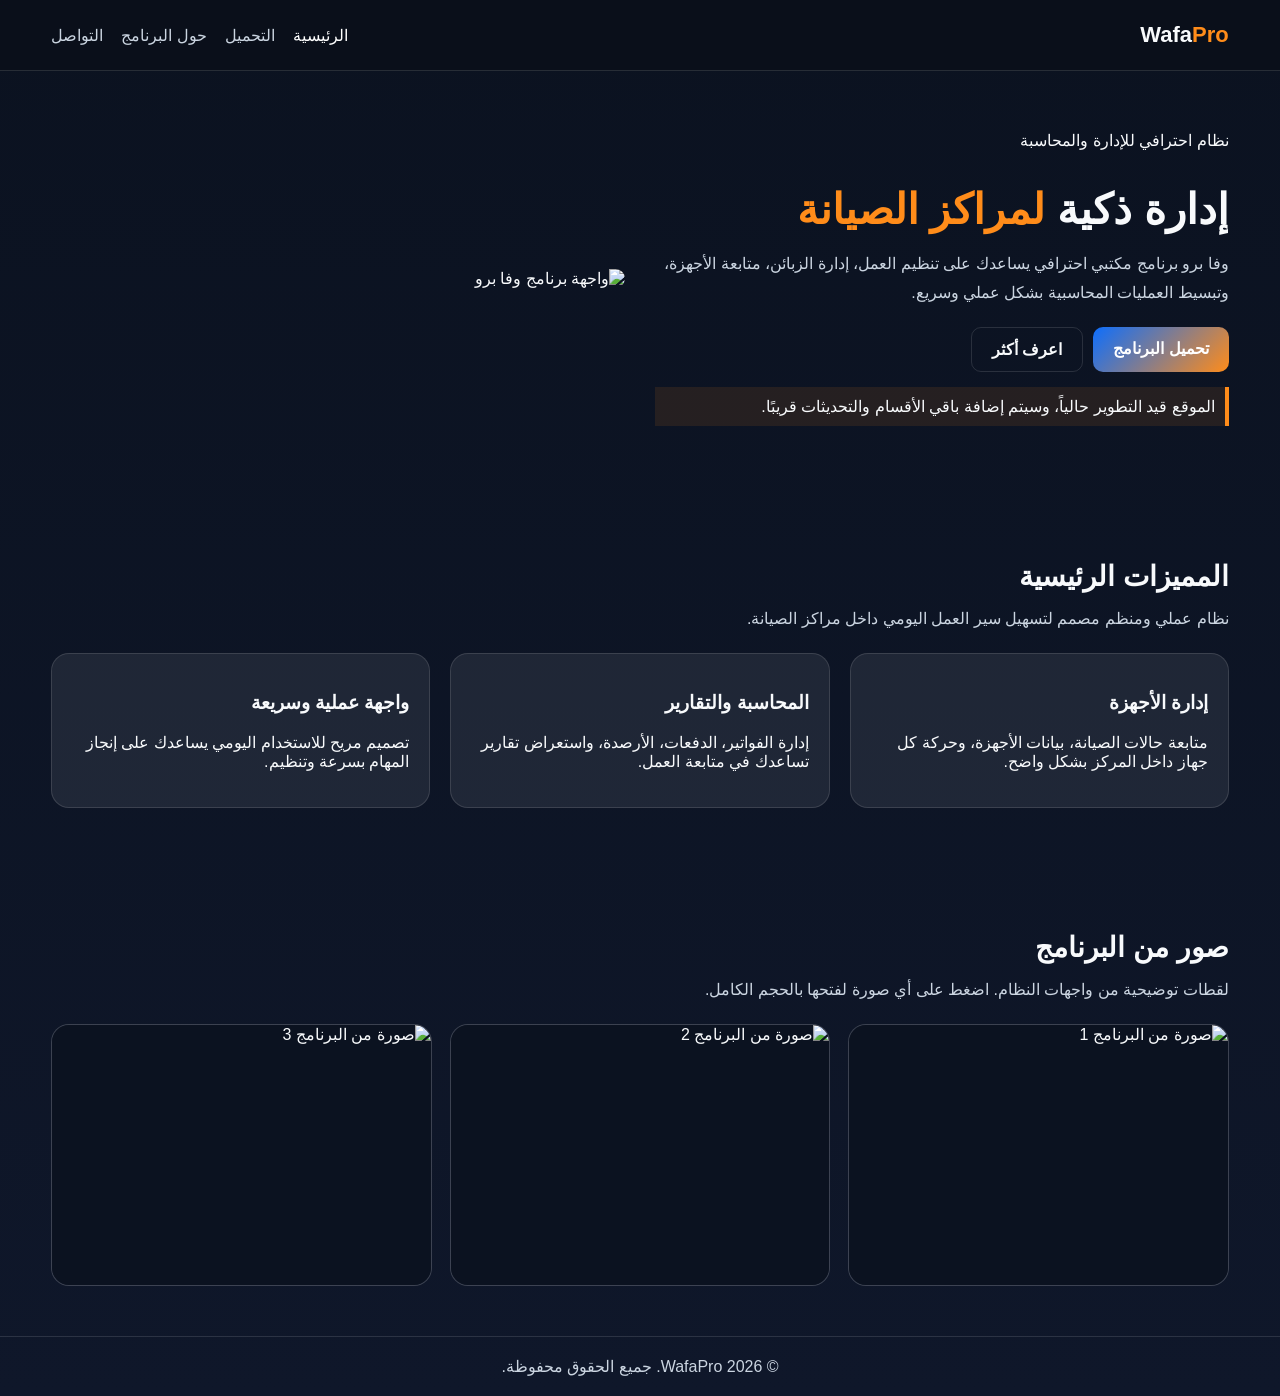
==== index.html @ 3b29ec42 "Add files via upload" ====
<!DOCTYPE html>
<html lang="ar" dir="rtl">
<head>
    <meta charset="UTF-8">
    <meta name="viewport" content="width=device-width, initial-scale=1.0">
    <title>WafaPro - الرئيسية</title>
    <link rel="stylesheet" href="style.css">
</head>
<body>

    <header class="navbar">
        <div class="container nav-wrap">
            <div class="logo">Wafa<span>Pro</span></div>
            <nav class="nav-links">
                <a href="index.html" class="active">الرئيسية</a>
                <a href="download.html">التحميل</a>
                <a href="about.html">حول البرنامج</a>
                <a href="contact.html">التواصل</a>
            </nav>
        </div>
    </header>

    <main>
        <section class="hero">
            <div class="container hero-grid">
                <div>
                    <div class="badge">نظام احترافي للإدارة والمحاسبة</div>
                    <h1>
                        إدارة ذكية
                        <span class="accent">لمراكز الصيانة</span>
                    </h1>
                    <p>
                        وفا برو برنامج مكتبي احترافي يساعدك على تنظيم العمل، إدارة الزبائن،
                        متابعة الأجهزة، وتبسيط العمليات المحاسبية بشكل عملي وسريع.
                    </p>
                    <div class="hero-actions">
                        <a href="download.html" class="btn btn-primary">تحميل البرنامج</a>
                        <a href="about.html" class="btn btn-secondary">اعرف أكثر</a>
                    </div>
                    <div class="notice">
                        الموقع قيد التطوير حالياً، وسيتم إضافة باقي الأقسام والتحديثات قريبًا.
                    </div>
                </div>

                <div class="hero-card">
                    <img src="images/hero.jpg" alt="واجهة برنامج وفا برو">
                </div>
            </div>
        </section>

        <section class="section">
            <div class="container">
                <h2 class="section-title">المميزات الرئيسية</h2>
                <p class="section-subtitle">
                    نظام عملي ومنظم مصمم لتسهيل سير العمل اليومي داخل مراكز الصيانة.
                </p>

                <div class="cards">
                    <div class="card">
                        <h3>إدارة الأجهزة</h3>
                        <p>متابعة حالات الصيانة، بيانات الأجهزة، وحركة كل جهاز داخل المركز بشكل واضح.</p>
                    </div>
                    <div class="card">
                        <h3>المحاسبة والتقارير</h3>
                        <p>إدارة الفواتير، الدفعات، الأرصدة، واستعراض تقارير تساعدك في متابعة العمل.</p>
                    </div>
                    <div class="card">
                        <h3>واجهة عملية وسريعة</h3>
                        <p>تصميم مريح للاستخدام اليومي يساعدك على إنجاز المهام بسرعة وتنظيم.</p>
                    </div>
                </div>
            </div>
        </section>

        <section class="section">
    <div class="container">
        <h2 class="section-title">صور من البرنامج</h2>
        <p class="section-subtitle">
            لقطات توضيحية من واجهات النظام. اضغط على أي صورة لفتحها بالحجم الكامل.
        </p>

        <div class="gallery">
            <div class="gallery-item">
                <a href="images/screenshot1.jpg" target="_blank">
                    <img src="images/screenshot1.jpg" alt="صورة من البرنامج 1">
                </a>
            </div>
            <div class="gallery-item">
                <a href="images/screenshot2.jpg" target="_blank">
                    <img src="images/screenshot2.jpg" alt="صورة من البرنامج 2">
                </a>
            </div>
            <div class="gallery-item">
                <a href="images/screenshot3.jpg" target="_blank">
                    <img src="images/screenshot3.jpg" alt="صورة من البرنامج 3">
                </a>
            </div>
        </div>
    </div>
    </section>
  
    </main>

    <footer class="footer">
        <div class="container">
            © 2026 WafaPro. جميع الحقوق محفوظة.
        </div>
    </footer>

</body>
</html>
---- style.css ----
:root {
    --blue: #0d6efd;
    --blue-dark: #0a4fb3;
    --orange: #ff8c1a;
    --orange-dark: #e67600;
    --bg: #0f172a;
    --text: #f8fafc;
    --muted: #cbd5e1;
    --card: rgba(255,255,255,0.08);
    --border: rgba(255,255,255,0.12);
    --shadow: 0 10px 30px rgba(0,0,0,0.25);
    --radius: 18px;
    --max-width: 1200px;
}

* {
    box-sizing: border-box;
}

html {
    scroll-behavior: smooth;
}

body {
    margin: 0;
    font-family: Tahoma, Arial, sans-serif;
    background: linear-gradient(180deg, #0b1220 0%, #0f172a 100%);
    color: var(--text);
}

/* روابط */
a {
    text-decoration: none;
    color: inherit;
}

/* صور */
img {
    max-width: 100%;
    display: block;
}

/* حاوية */
.container {
    width: min(92%, var(--max-width));
    margin: 0 auto;
}

/* ===== Navbar ===== */

.navbar {
    position: sticky;
    top: 0;
    z-index: 1000;
    backdrop-filter: blur(10px);
    background: rgba(10, 15, 25, 0.8);
    border-bottom: 1px solid var(--border);
}

.nav-wrap {
    display: flex;
    align-items: center;
    justify-content: space-between;
    min-height: 70px;
}

.logo {
    font-size: 22px;
    font-weight: bold;
}

.logo span {
    color: var(--orange);
}

.nav-links {
    display: flex;
    gap: 18px;
}

.nav-links a {
    color: var(--muted);
}

.nav-links a:hover,
.nav-links a.active {
    color: white;
}

/* ===== Hero ===== */

.hero {
    padding: 60px 0;
}

.hero-grid {
    display: grid;
    grid-template-columns: 1fr 1fr;
    gap: 30px;
    align-items: center;
}

.hero h1 {
    font-size: 42px;
    margin-bottom: 15px;
}

.hero .accent {
    color: var(--orange);
}

.hero p {
    color: var(--muted);
    line-height: 1.8;
}

/* أزرار */

.hero-actions {
    margin-top: 20px;
    display: flex;
    gap: 10px;
}

.btn {
    padding: 12px 20px;
    border-radius: 10px;
    font-weight: bold;
}

.btn-primary {
    background: linear-gradient(135deg, var(--blue), var(--orange));
    color: white;
}

.btn-secondary {
    border: 1px solid var(--border);
}

/* صورة */

.hero-card img {
    border-radius: 16px;
}

/* ===== Sections ===== */

.section {
    padding: 50px 0;
}

.section-title {
    font-size: 28px;
    margin-bottom: 10px;
}

.section-subtitle {
    color: var(--muted);
    margin-bottom: 25px;
}

/* ===== Cards ===== */

.cards {
    display: grid;
    grid-template-columns: repeat(3, 1fr);
    gap: 20px;
}

.card {
    background: var(--card);
    border: 1px solid var(--border);
    padding: 20px;
    border-radius: var(--radius);
}

/* ===== Gallery ===== */

.gallery {
    display: grid;
    grid-template-columns: repeat(3, 1fr);
    gap: 18px;
}

.gallery-item {
    background: var(--card);
    border: 1px solid var(--border);
    border-radius: 18px;
    overflow: hidden;
}

.gallery-item a {
    display: block;
}

.gallery-item img {
    width: 100%;
    height: 260px;
    object-fit: contain;
    background: #0b1220;
}

/* ===== Boxes ===== */

.download-box,
.contact-box,
.about-box {
    background: var(--card);
    border: 1px solid var(--border);
    padding: 25px;
    border-radius: 20px;
}

/* ===== Lists ===== */

.list {
    padding-right: 18px;
}

/* ===== Social ===== */

.socials {
    margin-top: 15px;
    display: flex;
    gap: 10px;
}

.socials a {
    padding: 10px 15px;
    border-radius: 8px;
    color: white;
}

.socials .facebook {
    background: #1877f2;
}

.socials .youtube {
    background: #ff0000;
}

/* ===== Footer ===== */

.footer {
    text-align: center;
    padding: 20px;
    border-top: 1px solid var(--border);
    color: var(--muted);
}

/* ===== Notice ===== */

.notice {
    margin-top: 15px;
    padding: 10px;
    background: rgba(255,140,26,0.1);
    border-right: 4px solid var(--orange);
}

/* ===== Responsive ===== */

@media (max-width: 900px) {

    .hero-grid,
    .cards,
    .gallery {
        grid-template-columns: 1fr;
    }

    .nav-wrap {
        flex-direction: column;
        gap: 10px;
    }

    .hero h1 {
        font-size: 28px;
    }

    .gallery-item img {
        height: auto;
    }
}
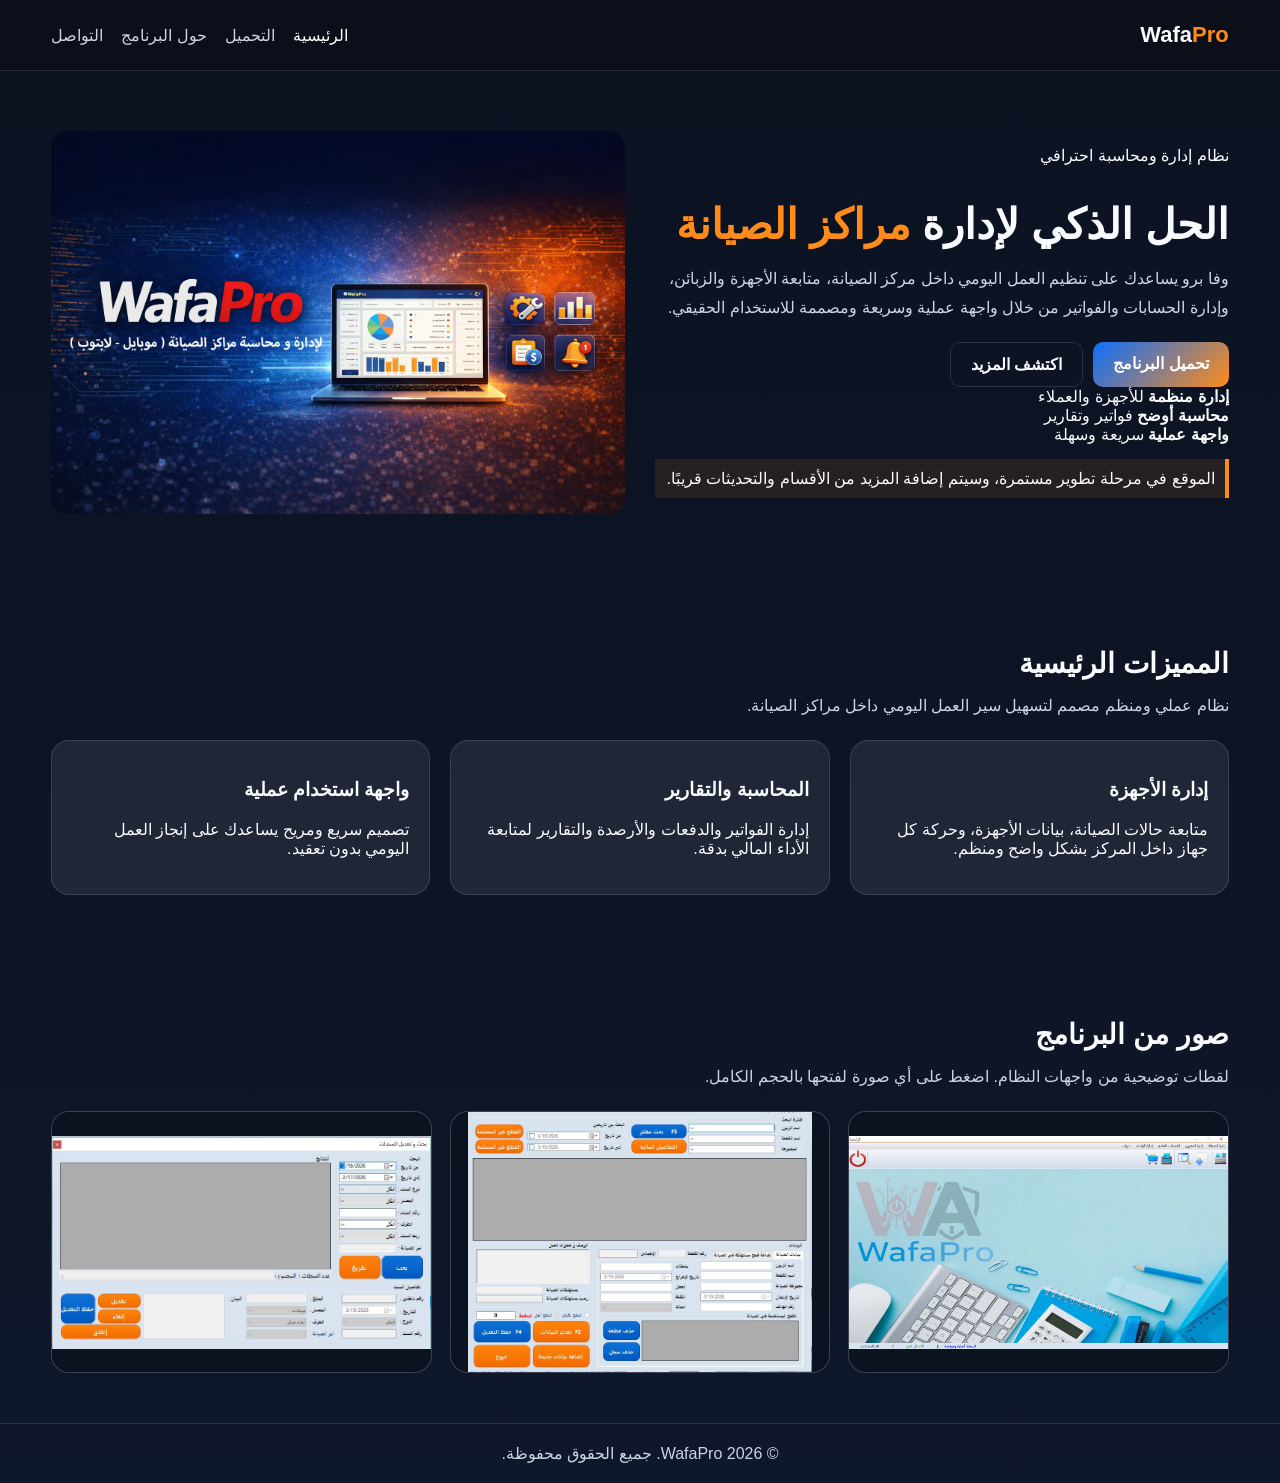
==== commit 699c116d: "Update index.html" ====
--- a/index.html
+++ b/index.html
@@ -3,7 +3,7 @@
 <head>
     <meta charset="UTF-8">
     <meta name="viewport" content="width=device-width, initial-scale=1.0">
-    <title>WafaPro - الرئيسية</title>
+    <title>وفا برو - الرئيسية</title>
     <link rel="stylesheet" href="style.css">
 </head>
 <body>
@@ -24,21 +24,39 @@
         <section class="hero">
             <div class="container hero-grid">
                 <div>
-                    <div class="badge">نظام احترافي للإدارة والمحاسبة</div>
+                    <div class="badge">نظام إدارة ومحاسبة احترافي</div>
                     <h1>
-                        إدارة ذكية
-                        <span class="accent">لمراكز الصيانة</span>
+                        الحل الذكي لإدارة
+                        <span class="accent">مراكز الصيانة</span>
                     </h1>
                     <p>
-                        وفا برو برنامج مكتبي احترافي يساعدك على تنظيم العمل، إدارة الزبائن،
-                        متابعة الأجهزة، وتبسيط العمليات المحاسبية بشكل عملي وسريع.
+                        وفا برو يساعدك على تنظيم العمل اليومي داخل مركز الصيانة،
+                        متابعة الأجهزة والزبائن، وإدارة الحسابات والفواتير من خلال
+                        واجهة عملية وسريعة ومصممة للاستخدام الحقيقي.
                     </p>
+
                     <div class="hero-actions">
                         <a href="download.html" class="btn btn-primary">تحميل البرنامج</a>
-                        <a href="about.html" class="btn btn-secondary">اعرف أكثر</a>
+                        <a href="about.html" class="btn btn-secondary">اكتشف المزيد</a>
                     </div>
+
+                    <div class="hero-stats">
+                        <div class="stat-box">
+                            <strong>إدارة منظمة</strong>
+                            <span>للأجهزة والعملاء</span>
+                        </div>
+                        <div class="stat-box">
+                            <strong>محاسبة أوضح</strong>
+                            <span>فواتير وتقارير</span>
+                        </div>
+                        <div class="stat-box">
+                            <strong>واجهة عملية</strong>
+                            <span>سريعة وسهلة</span>
+                        </div>
+                    </div>
+
                     <div class="notice">
-                        الموقع قيد التطوير حالياً، وسيتم إضافة باقي الأقسام والتحديثات قريبًا.
+                        الموقع في مرحلة تطوير مستمرة، وسيتم إضافة المزيد من الأقسام والتحديثات قريبًا.
                     </div>
                 </div>
 
@@ -58,47 +76,46 @@
                 <div class="cards">
                     <div class="card">
                         <h3>إدارة الأجهزة</h3>
-                        <p>متابعة حالات الصيانة، بيانات الأجهزة، وحركة كل جهاز داخل المركز بشكل واضح.</p>
+                        <p>متابعة حالات الصيانة، بيانات الأجهزة، وحركة كل جهاز داخل المركز بشكل واضح ومنظم.</p>
                     </div>
                     <div class="card">
                         <h3>المحاسبة والتقارير</h3>
-                        <p>إدارة الفواتير، الدفعات، الأرصدة، واستعراض تقارير تساعدك في متابعة العمل.</p>
+                        <p>إدارة الفواتير والدفعات والأرصدة والتقارير لمتابعة الأداء المالي بدقة.</p>
                     </div>
                     <div class="card">
-                        <h3>واجهة عملية وسريعة</h3>
-                        <p>تصميم مريح للاستخدام اليومي يساعدك على إنجاز المهام بسرعة وتنظيم.</p>
+                        <h3>واجهة استخدام عملية</h3>
+                        <p>تصميم سريع ومريح يساعدك على إنجاز العمل اليومي بدون تعقيد.</p>
                     </div>
                 </div>
             </div>
         </section>
 
         <section class="section">
-    <div class="container">
-        <h2 class="section-title">صور من البرنامج</h2>
-        <p class="section-subtitle">
-            لقطات توضيحية من واجهات النظام. اضغط على أي صورة لفتحها بالحجم الكامل.
-        </p>
+            <div class="container">
+                <h2 class="section-title">صور من البرنامج</h2>
+                <p class="section-subtitle">
+                    لقطات توضيحية من واجهات النظام. اضغط على أي صورة لفتحها بالحجم الكامل.
+                </p>
 
-        <div class="gallery">
-            <div class="gallery-item">
-                <a href="images/screenshot1.jpg" target="_blank">
-                    <img src="images/screenshot1.jpg" alt="صورة من البرنامج 1">
-                </a>
+                <div class="gallery">
+                    <div class="gallery-item">
+                        <a href="images/screenshot1.jpg" target="_blank">
+                            <img src="images/screenshot1.jpg" alt="صورة من البرنامج 1">
+                        </a>
+                    </div>
+                    <div class="gallery-item">
+                        <a href="images/screenshot2.jpg" target="_blank">
+                            <img src="images/screenshot2.jpg" alt="صورة من البرنامج 2">
+                        </a>
+                    </div>
+                    <div class="gallery-item">
+                        <a href="images/screenshot3.jpg" target="_blank">
+                            <img src="images/screenshot3.jpg" alt="صورة من البرنامج 3">
+                        </a>
+                    </div>
+                </div>
             </div>
-            <div class="gallery-item">
-                <a href="images/screenshot2.jpg" target="_blank">
-                    <img src="images/screenshot2.jpg" alt="صورة من البرنامج 2">
-                </a>
-            </div>
-            <div class="gallery-item">
-                <a href="images/screenshot3.jpg" target="_blank">
-                    <img src="images/screenshot3.jpg" alt="صورة من البرنامج 3">
-                </a>
-            </div>
-        </div>
-    </div>
-    </section>
-  
+        </section>
     </main>
 
     <footer class="footer">
@@ -108,4 +125,4 @@
     </footer>
 
 </body>
-</html>+</html>
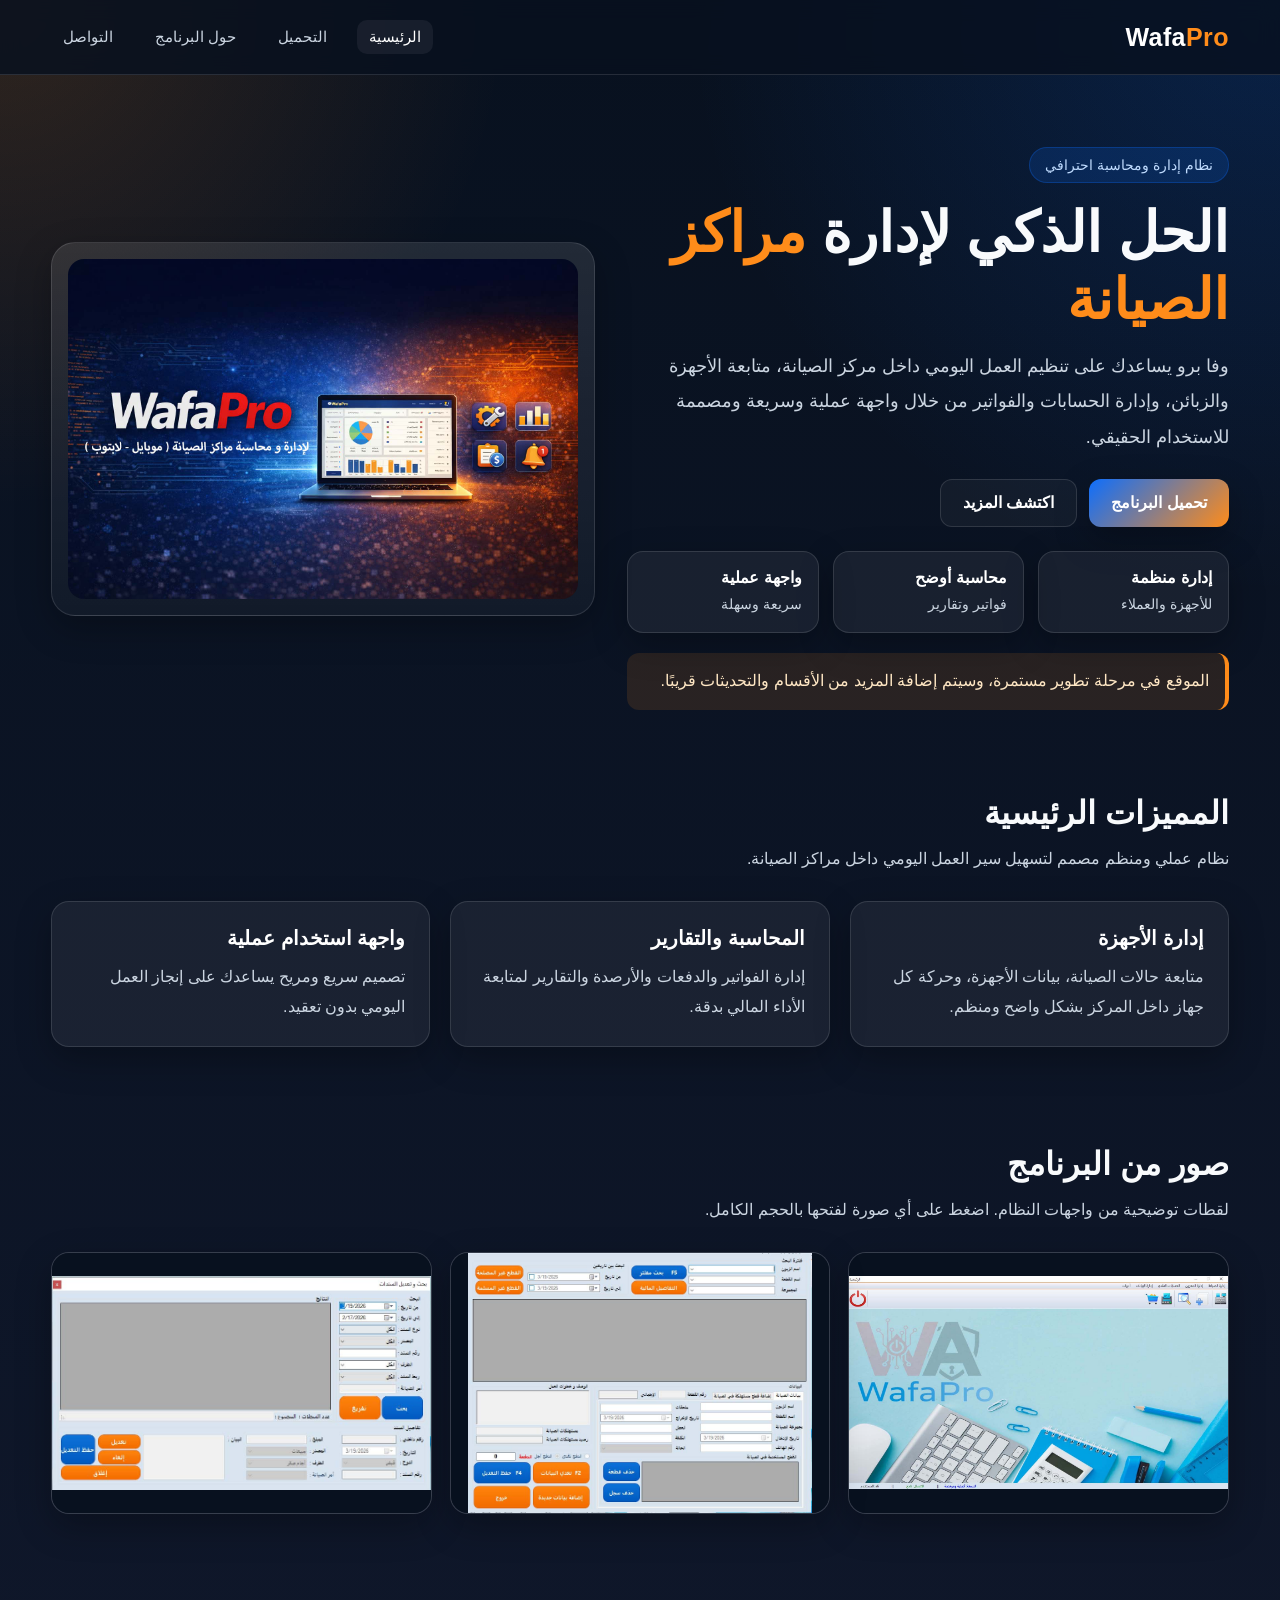
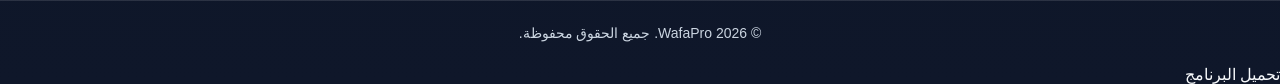
==== commit ccdd4640: "Update index.html" ====
--- a/index.html
+++ b/index.html
@@ -123,6 +123,8 @@
             © 2026 WafaPro. جميع الحقوق محفوظة.
         </div>
     </footer>
-
+<a href="download.html" class="floating-download">
+    تحميل البرنامج
+</a>
 </body>
 </html>
--- a/style.css
+++ b/style.css
@@ -1,16 +1,18 @@
 :root {
     --blue: #0d6efd;
-    --blue-dark: #0a4fb3;
+    --blue-dark: #0a58ca;
     --orange: #ff8c1a;
-    --orange-dark: #e67600;
-    --bg: #0f172a;
+    --orange-dark: #e67700;
+    --bg-1: #08111f;
+    --bg-2: #0f172a;
+    --surface: rgba(255, 255, 255, 0.06);
+    --surface-2: rgba(255, 255, 255, 0.1);
+    --border: rgba(255, 255, 255, 0.12);
     --text: #f8fafc;
     --muted: #cbd5e1;
-    --card: rgba(255,255,255,0.08);
-    --border: rgba(255,255,255,0.12);
-    --shadow: 0 10px 30px rgba(0,0,0,0.25);
+    --shadow: 0 12px 35px rgba(0, 0, 0, 0.28);
     --radius: 18px;
-    --max-width: 1200px;
+    --max-width: 1180px;
 }
 
 * {
@@ -24,49 +26,52 @@
 body {
     margin: 0;
     font-family: Tahoma, Arial, sans-serif;
-    background: linear-gradient(180deg, #0b1220 0%, #0f172a 100%);
     color: var(--text);
-}
-
-/* روابط */
+    background:
+        radial-gradient(circle at top right, rgba(13, 110, 253, 0.18), transparent 28%),
+        radial-gradient(circle at top left, rgba(255, 140, 26, 0.16), transparent 24%),
+        linear-gradient(180deg, var(--bg-1) 0%, var(--bg-2) 100%);
+}
+
 a {
     text-decoration: none;
     color: inherit;
 }
 
-/* صور */
 img {
+    display: block;
     max-width: 100%;
-    display: block;
-}
-
-/* حاوية */
+}
+
 .container {
     width: min(92%, var(--max-width));
     margin: 0 auto;
 }
 
-/* ===== Navbar ===== */
+/* Navbar */
 
 .navbar {
     position: sticky;
     top: 0;
     z-index: 1000;
+    background: rgba(8, 17, 31, 0.82);
     backdrop-filter: blur(10px);
-    background: rgba(10, 15, 25, 0.8);
     border-bottom: 1px solid var(--border);
 }
 
 .nav-wrap {
+    min-height: 74px;
     display: flex;
     align-items: center;
     justify-content: space-between;
-    min-height: 70px;
+    gap: 18px;
 }
 
 .logo {
-    font-size: 22px;
-    font-weight: bold;
+    font-size: 25px;
+    font-weight: 800;
+    letter-spacing: 0.4px;
+    color: #ffffff;
 }
 
 .logo span {
@@ -75,34 +80,54 @@
 
 .nav-links {
     display: flex;
+    align-items: center;
     gap: 18px;
+    flex-wrap: wrap;
 }
 
 .nav-links a {
     color: var(--muted);
+    font-size: 15px;
+    padding: 8px 12px;
+    border-radius: 10px;
+    transition: 0.2s ease;
 }
 
 .nav-links a:hover,
 .nav-links a.active {
     color: white;
-}
-
-/* ===== Hero ===== */
+    background: rgba(255, 255, 255, 0.06);
+}
+
+/* Hero */
 
 .hero {
-    padding: 60px 0;
+    padding: 72px 0 56px;
 }
 
 .hero-grid {
     display: grid;
-    grid-template-columns: 1fr 1fr;
-    gap: 30px;
+    grid-template-columns: 1.05fr 0.95fr;
+    gap: 32px;
     align-items: center;
 }
 
+.badge {
+    display: inline-block;
+    background: rgba(13, 110, 253, 0.16);
+    border: 1px solid rgba(13, 110, 253, 0.28);
+    color: #bfdbfe;
+    padding: 9px 15px;
+    border-radius: 999px;
+    font-size: 14px;
+    margin-bottom: 16px;
+}
+
 .hero h1 {
-    font-size: 42px;
-    margin-bottom: 15px;
+    margin: 0 0 16px;
+    font-size: clamp(34px, 5vw, 56px);
+    line-height: 1.2;
+    font-weight: 800;
 }
 
 .hero .accent {
@@ -110,56 +135,125 @@
 }
 
 .hero p {
-    color: var(--muted);
+    margin: 0 0 24px;
+    color: var(--muted);
+    line-height: 1.95;
+    font-size: 18px;
+}
+
+.hero-actions {
+    display: flex;
+    gap: 12px;
+    flex-wrap: wrap;
+}
+
+.btn {
+    min-height: 48px;
+    padding: 0 22px;
+    display: inline-flex;
+    align-items: center;
+    justify-content: center;
+    border-radius: 12px;
+    font-weight: 700;
+    transition: 0.22s ease;
+}
+
+.btn-primary {
+    color: white;
+    background: linear-gradient(135deg, var(--blue) 0%, var(--orange) 100%);
+    box-shadow: var(--shadow);
+}
+
+.btn-primary:hover {
+    transform: translateY(-2px);
+    opacity: 0.96;
+}
+
+.btn-secondary {
+    border: 1px solid var(--border);
+    background: rgba(255, 255, 255, 0.04);
+    color: white;
+}
+
+.btn-secondary:hover {
+    background: rgba(255, 255, 255, 0.09);
+}
+
+.hero-card {
+    background: linear-gradient(180deg, var(--surface-2), rgba(255,255,255,0.03));
+    border: 1px solid var(--border);
+    border-radius: 24px;
+    padding: 16px;
+    box-shadow: var(--shadow);
+}
+
+.hero-card img {
+    width: 100%;
+    border-radius: 16px;
+}
+
+/* Stats */
+
+.hero-stats {
+    display: grid;
+    grid-template-columns: repeat(3, 1fr);
+    gap: 14px;
+    margin-top: 24px;
+}
+
+.stat-box {
+    background: var(--surface);
+    border: 1px solid var(--border);
+    border-radius: 16px;
+    padding: 16px;
+    box-shadow: var(--shadow);
+}
+
+.stat-box strong {
+    display: block;
+    margin-bottom: 6px;
+    font-size: 16px;
+    color: #ffffff;
+}
+
+.stat-box span {
+    color: var(--muted);
+    font-size: 14px;
+    line-height: 1.7;
+}
+
+/* Notice */
+
+.notice {
+    margin-top: 20px;
+    padding: 14px 16px;
+    border-radius: 12px;
+    background: rgba(255, 140, 26, 0.12);
+    border-right: 4px solid var(--orange);
+    color: #ffe7c4;
     line-height: 1.8;
 }
 
-/* أزرار */
-
-.hero-actions {
-    margin-top: 20px;
-    display: flex;
-    gap: 10px;
-}
-
-.btn {
-    padding: 12px 20px;
-    border-radius: 10px;
-    font-weight: bold;
-}
-
-.btn-primary {
-    background: linear-gradient(135deg, var(--blue), var(--orange));
-    color: white;
-}
-
-.btn-secondary {
-    border: 1px solid var(--border);
-}
-
-/* صورة */
-
-.hero-card img {
-    border-radius: 16px;
-}
-
-/* ===== Sections ===== */
+/* Section */
 
 .section {
-    padding: 50px 0;
+    padding: 28px 0 70px;
 }
 
 .section-title {
-    font-size: 28px;
-    margin-bottom: 10px;
+    margin: 0 0 12px;
+    font-size: 32px;
+    font-weight: 800;
 }
 
 .section-subtitle {
-    color: var(--muted);
-    margin-bottom: 25px;
-}
-
-/* ===== Cards ===== */
+    margin: 0 0 26px;
+    color: var(--muted);
+    line-height: 1.9;
+    font-size: 16px;
+}
+
+/* Cards */
 
 .cards {
     display: grid;
@@ -168,13 +262,32 @@
 }
 
 .card {
-    background: var(--card);
-    border: 1px solid var(--border);
-    padding: 20px;
+    background: var(--surface);
+    border: 1px solid var(--border);
     border-radius: var(--radius);
-}
-
-/* ===== Gallery ===== */
+    padding: 24px;
+    box-shadow: var(--shadow);
+    transition: 0.2s ease;
+}
+
+.card:hover {
+    transform: translateY(-4px);
+    border-color: rgba(255, 140, 26, 0.32);
+}
+
+.card h3 {
+    margin: 0 0 12px;
+    font-size: 20px;
+    color: #ffffff;
+}
+
+.card p {
+    margin: 0;
+    color: var(--muted);
+    line-height: 1.9;
+}
+
+/* Gallery */
 
 .gallery {
     display: grid;
@@ -183,10 +296,17 @@
 }
 
 .gallery-item {
-    background: var(--card);
+    background: var(--surface);
     border: 1px solid var(--border);
     border-radius: 18px;
     overflow: hidden;
+    box-shadow: var(--shadow);
+    transition: 0.2s ease;
+}
+
+.gallery-item:hover {
+    transform: translateY(-4px);
+    border-color: rgba(13, 110, 253, 0.34);
 }
 
 .gallery-item a {
@@ -197,86 +317,122 @@
     width: 100%;
     height: 260px;
     object-fit: contain;
-    background: #0b1220;
-}
-
-/* ===== Boxes ===== */
+    background: #08111f;
+}
+
+/* Content boxes */
 
 .download-box,
-.contact-box,
-.about-box {
-    background: var(--card);
-    border: 1px solid var(--border);
-    padding: 25px;
-    border-radius: 20px;
-}
-
-/* ===== Lists ===== */
+.about-box,
+.contact-box {
+    background: var(--surface);
+    border: 1px solid var(--border);
+    border-radius: 22px;
+    padding: 28px;
+    box-shadow: var(--shadow);
+}
 
 .list {
-    padding-right: 18px;
-}
-
-/* ===== Social ===== */
+    margin: 0;
+    padding-right: 20px;
+    color: var(--muted);
+    line-height: 1.9;
+}
+
+.list li + li {
+    margin-top: 6px;
+}
+
+.contact-info {
+    display: grid;
+    gap: 12px;
+    color: var(--text);
+    line-height: 1.9;
+}
+
+/* Socials */
 
 .socials {
-    margin-top: 15px;
     display: flex;
-    gap: 10px;
+    gap: 12px;
+    flex-wrap: wrap;
+    margin-top: 18px;
 }
 
 .socials a {
-    padding: 10px 15px;
-    border-radius: 8px;
+    display: inline-flex;
+    align-items: center;
+    justify-content: center;
+    min-height: 44px;
+    padding: 0 16px;
+    border-radius: 10px;
     color: white;
-}
-
-.socials .facebook {
+    font-weight: 700;
+    transition: 0.2s ease;
+}
+
+.socials a.facebook {
     background: #1877f2;
 }
 
-.socials .youtube {
+.socials a.youtube {
     background: #ff0000;
 }
 
-/* ===== Footer ===== */
+.socials a:hover {
+    opacity: 0.88;
+    transform: translateY(-2px);
+}
+
+/* Footer */
 
 .footer {
+    margin-top: 16px;
+    border-top: 1px solid var(--border);
     text-align: center;
-    padding: 20px;
-    border-top: 1px solid var(--border);
-    color: var(--muted);
-}
-
-/* ===== Notice ===== */
-
-.notice {
-    margin-top: 15px;
-    padding: 10px;
-    background: rgba(255,140,26,0.1);
-    border-right: 4px solid var(--orange);
-}
-
-/* ===== Responsive ===== */
-
-@media (max-width: 900px) {
-
+    padding: 24px 0;
+    color: var(--muted);
+    font-size: 14px;
+}
+
+/* Responsive */
+
+@media (max-width: 960px) {
     .hero-grid,
     .cards,
-    .gallery {
+    .gallery,
+    .hero-stats {
         grid-template-columns: 1fr;
     }
 
     .nav-wrap {
         flex-direction: column;
-        gap: 10px;
+        justify-content: center;
+        padding: 12px 0;
+    }
+
+    .nav-links {
+        justify-content: center;
+    }
+
+    .hero {
+        padding-top: 42px;
     }
 
     .hero h1 {
+        font-size: 32px;
+    }
+
+    .hero p {
+        font-size: 16px;
+    }
+
+    .section-title {
         font-size: 28px;
     }
 
     .gallery-item img {
         height: auto;
-    }
-}+        object-fit: contain;
+    }
+}
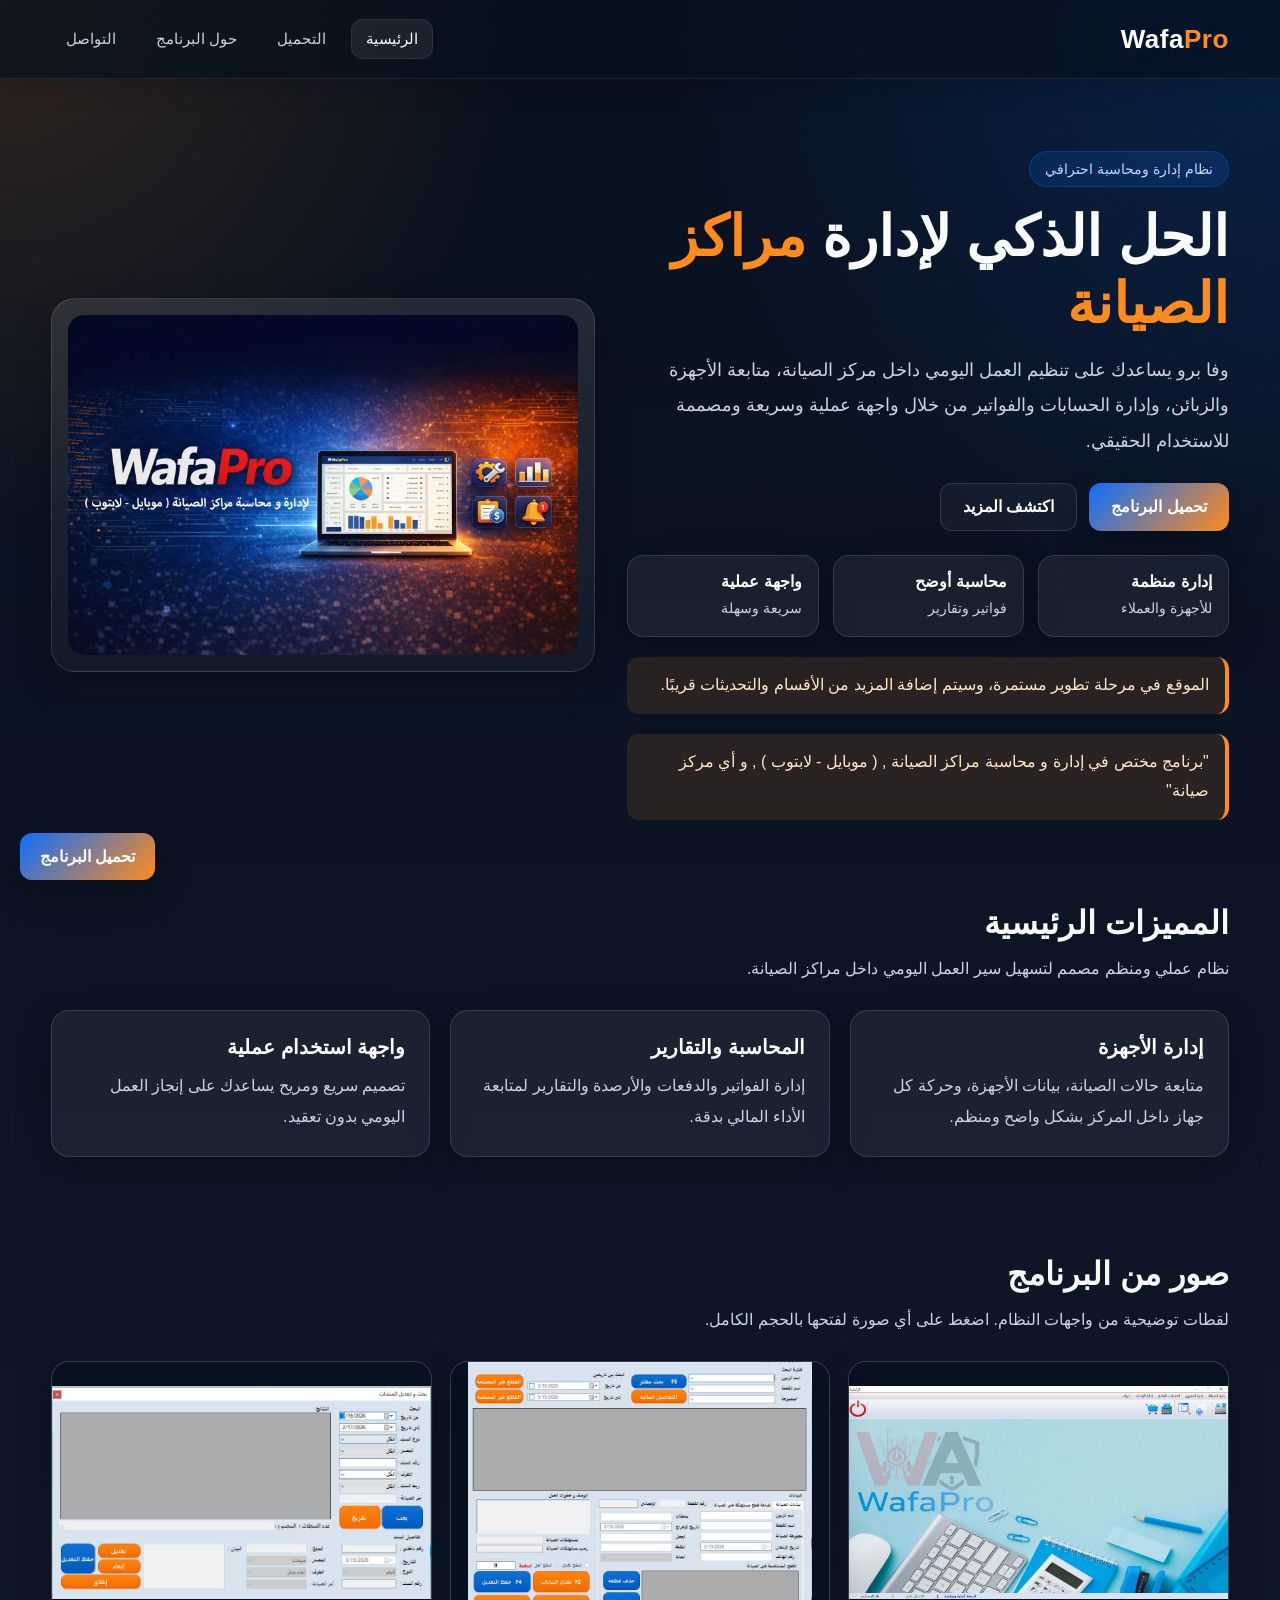
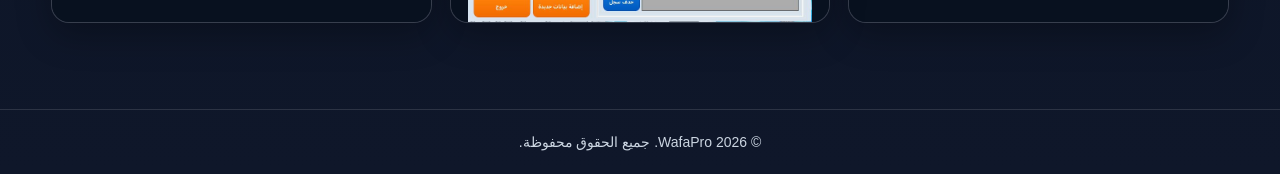
==== commit 01cc5876: "Update index.html" ====
--- a/index.html
+++ b/index.html
@@ -57,6 +57,10 @@
 
                     <div class="notice">
                         الموقع في مرحلة تطوير مستمرة، وسيتم إضافة المزيد من الأقسام والتحديثات قريبًا.
+                    </div>
+                    
+                    <div class="notice">
+                        "برنامج مختص في إدارة و محاسبة مراكز الصيانة , ( موبايل - لابتوب ) , و أي مركز صيانة"
                     </div>
                 </div>
 
--- a/style.css
+++ b/style.css
@@ -54,24 +54,26 @@
     position: sticky;
     top: 0;
     z-index: 1000;
-    background: rgba(8, 17, 31, 0.82);
-    backdrop-filter: blur(10px);
-    border-bottom: 1px solid var(--border);
+    background: rgba(8, 17, 31, 0.72);
+    backdrop-filter: blur(14px);
+    border-bottom: 1px solid rgba(255,255,255,0.08);
+    box-shadow: 0 8px 24px rgba(0,0,0,0.18);
 }
 
 .nav-wrap {
-    min-height: 74px;
+    min-height: 78px;
     display: flex;
     align-items: center;
     justify-content: space-between;
-    gap: 18px;
+    gap: 20px;
 }
 
 .logo {
-    font-size: 25px;
-    font-weight: 800;
-    letter-spacing: 0.4px;
+    font-size: 26px;
+    font-weight: 900;
+    letter-spacing: 0.5px;
     color: #ffffff;
+    text-shadow: 0 0 18px rgba(13, 110, 253, 0.18);
 }
 
 .logo span {
@@ -81,22 +83,24 @@
 .nav-links {
     display: flex;
     align-items: center;
-    gap: 18px;
+    gap: 10px;
     flex-wrap: wrap;
 }
 
 .nav-links a {
     color: var(--muted);
     font-size: 15px;
-    padding: 8px 12px;
-    border-radius: 10px;
-    transition: 0.2s ease;
+    padding: 10px 14px;
+    border-radius: 12px;
+    transition: 0.25s ease;
+    border: 1px solid transparent;
 }
 
 .nav-links a:hover,
 .nav-links a.active {
     color: white;
-    background: rgba(255, 255, 255, 0.06);
+    background: rgba(255, 255, 255, 0.07);
+    border-color: rgba(255,255,255,0.08);
 }
 
 /* Hero */
@@ -384,6 +388,27 @@
     transform: translateY(-2px);
 }
 
+/* Floating download */
+
+.floating-download {
+    position: fixed;
+    bottom: 20px;
+    left: 20px;
+    background: linear-gradient(135deg, var(--blue), var(--orange));
+    color: white;
+    padding: 14px 20px;
+    border-radius: 12px;
+    font-weight: bold;
+    box-shadow: var(--shadow);
+    z-index: 999;
+    transition: 0.2s;
+}
+
+.floating-download:hover {
+    transform: translateY(-3px);
+    opacity: 0.9;
+}
+
 /* Footer */
 
 .footer {
@@ -408,11 +433,17 @@
     .nav-wrap {
         flex-direction: column;
         justify-content: center;
-        padding: 12px 0;
+        padding: 14px 0;
     }
 
     .nav-links {
         justify-content: center;
+        gap: 8px;
+    }
+
+    .nav-links a {
+        font-size: 14px;
+        padding: 9px 12px;
     }
 
     .hero {
@@ -435,4 +466,11 @@
         height: auto;
         object-fit: contain;
     }
-}
+
+    .floating-download {
+        bottom: 14px;
+        left: 14px;
+        right: 14px;
+        text-align: center;
+    }
+}
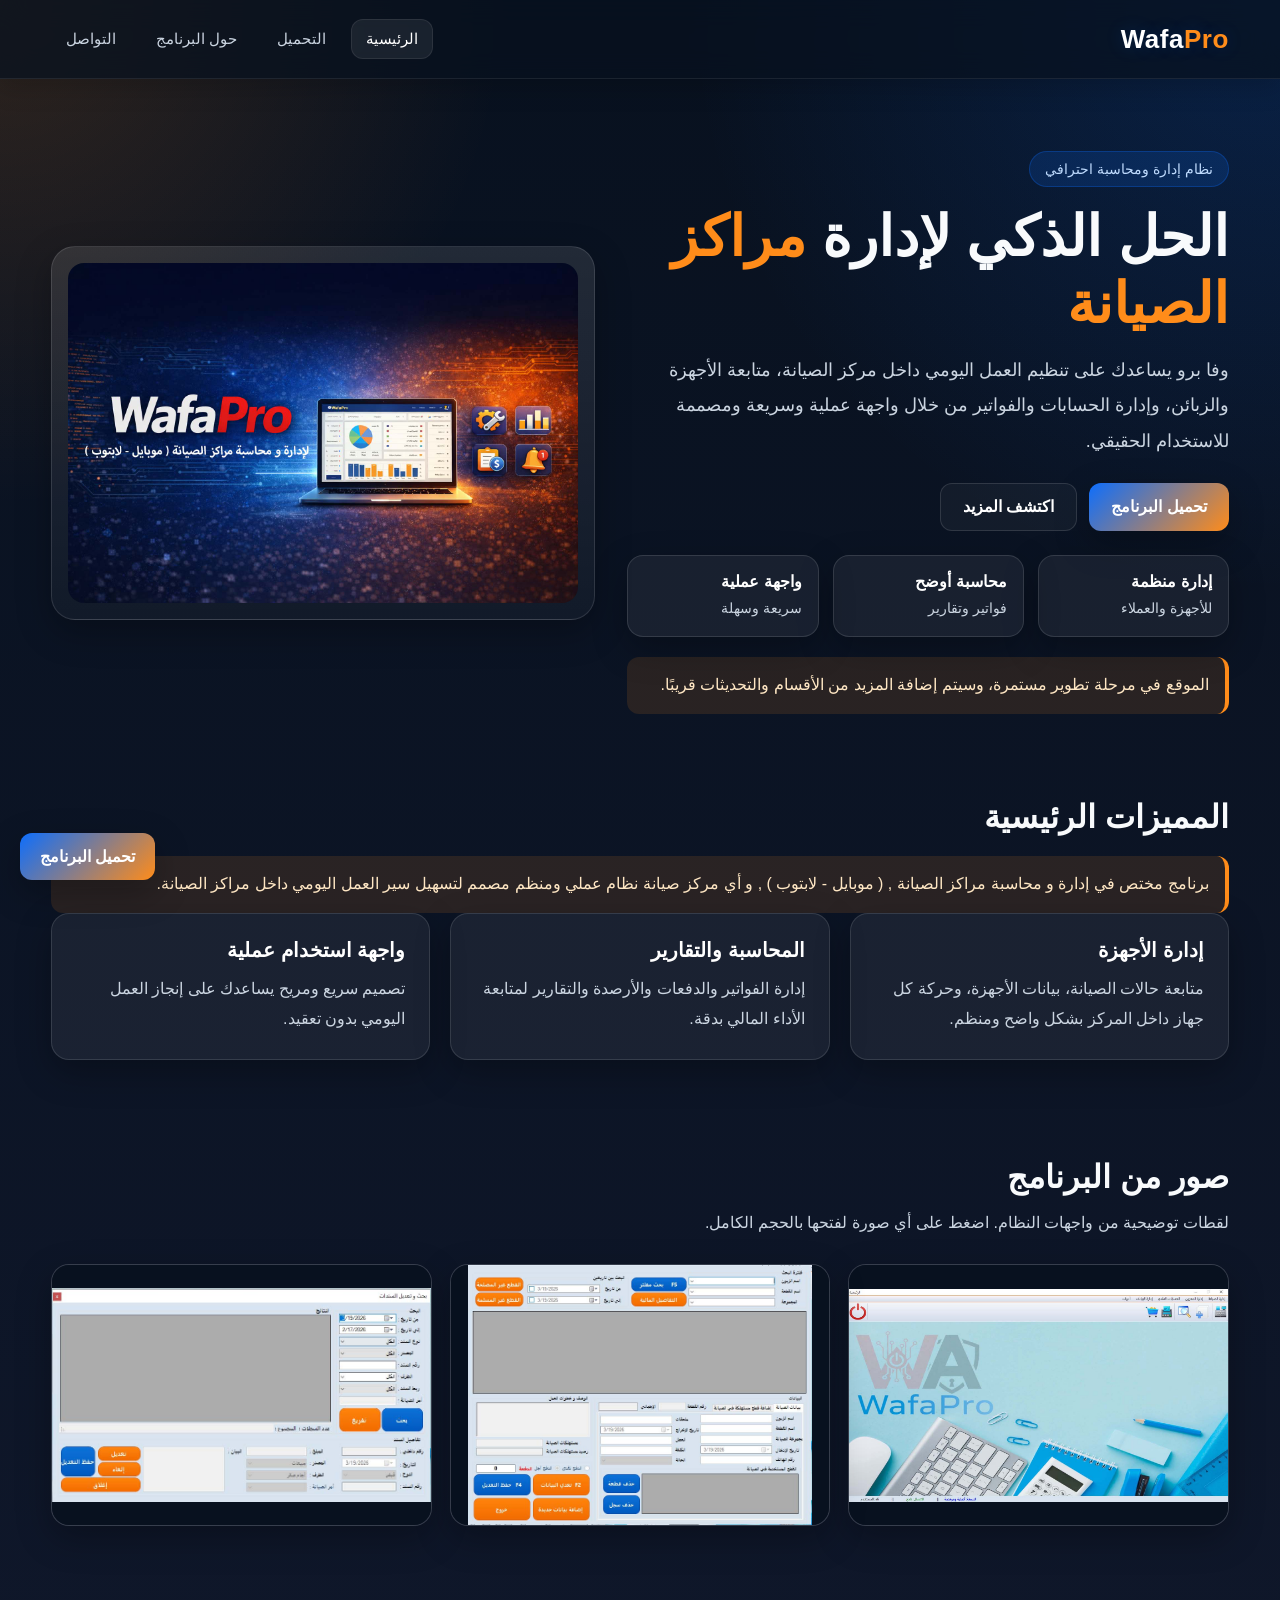
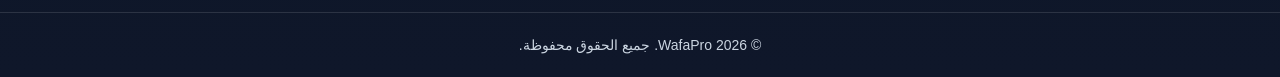
==== commit a51447d2: "Update index.html" ====
--- a/index.html
+++ b/index.html
@@ -58,10 +58,7 @@
                     <div class="notice">
                         الموقع في مرحلة تطوير مستمرة، وسيتم إضافة المزيد من الأقسام والتحديثات قريبًا.
                     </div>
-                    
-                    <div class="notice">
-                        "برنامج مختص في إدارة و محاسبة مراكز الصيانة , ( موبايل - لابتوب ) , و أي مركز صيانة"
-                    </div>
+                                        
                 </div>
 
                 <div class="hero-card">
@@ -73,10 +70,11 @@
         <section class="section">
             <div class="container">
                 <h2 class="section-title">المميزات الرئيسية</h2>
-                <p class="section-subtitle">
-                    نظام عملي ومنظم مصمم لتسهيل سير العمل اليومي داخل مراكز الصيانة.
-                </p>
-
+                <div class="notice">
+                        برنامج مختص في إدارة و محاسبة مراكز الصيانة , ( موبايل - لابتوب ) , و أي مركز صيانة
+                        نظام عملي ومنظم مصمم لتسهيل سير العمل اليومي داخل مراكز الصيانة.
+                </div>
+           
                 <div class="cards">
                     <div class="card">
                         <h3>إدارة الأجهزة</h3>
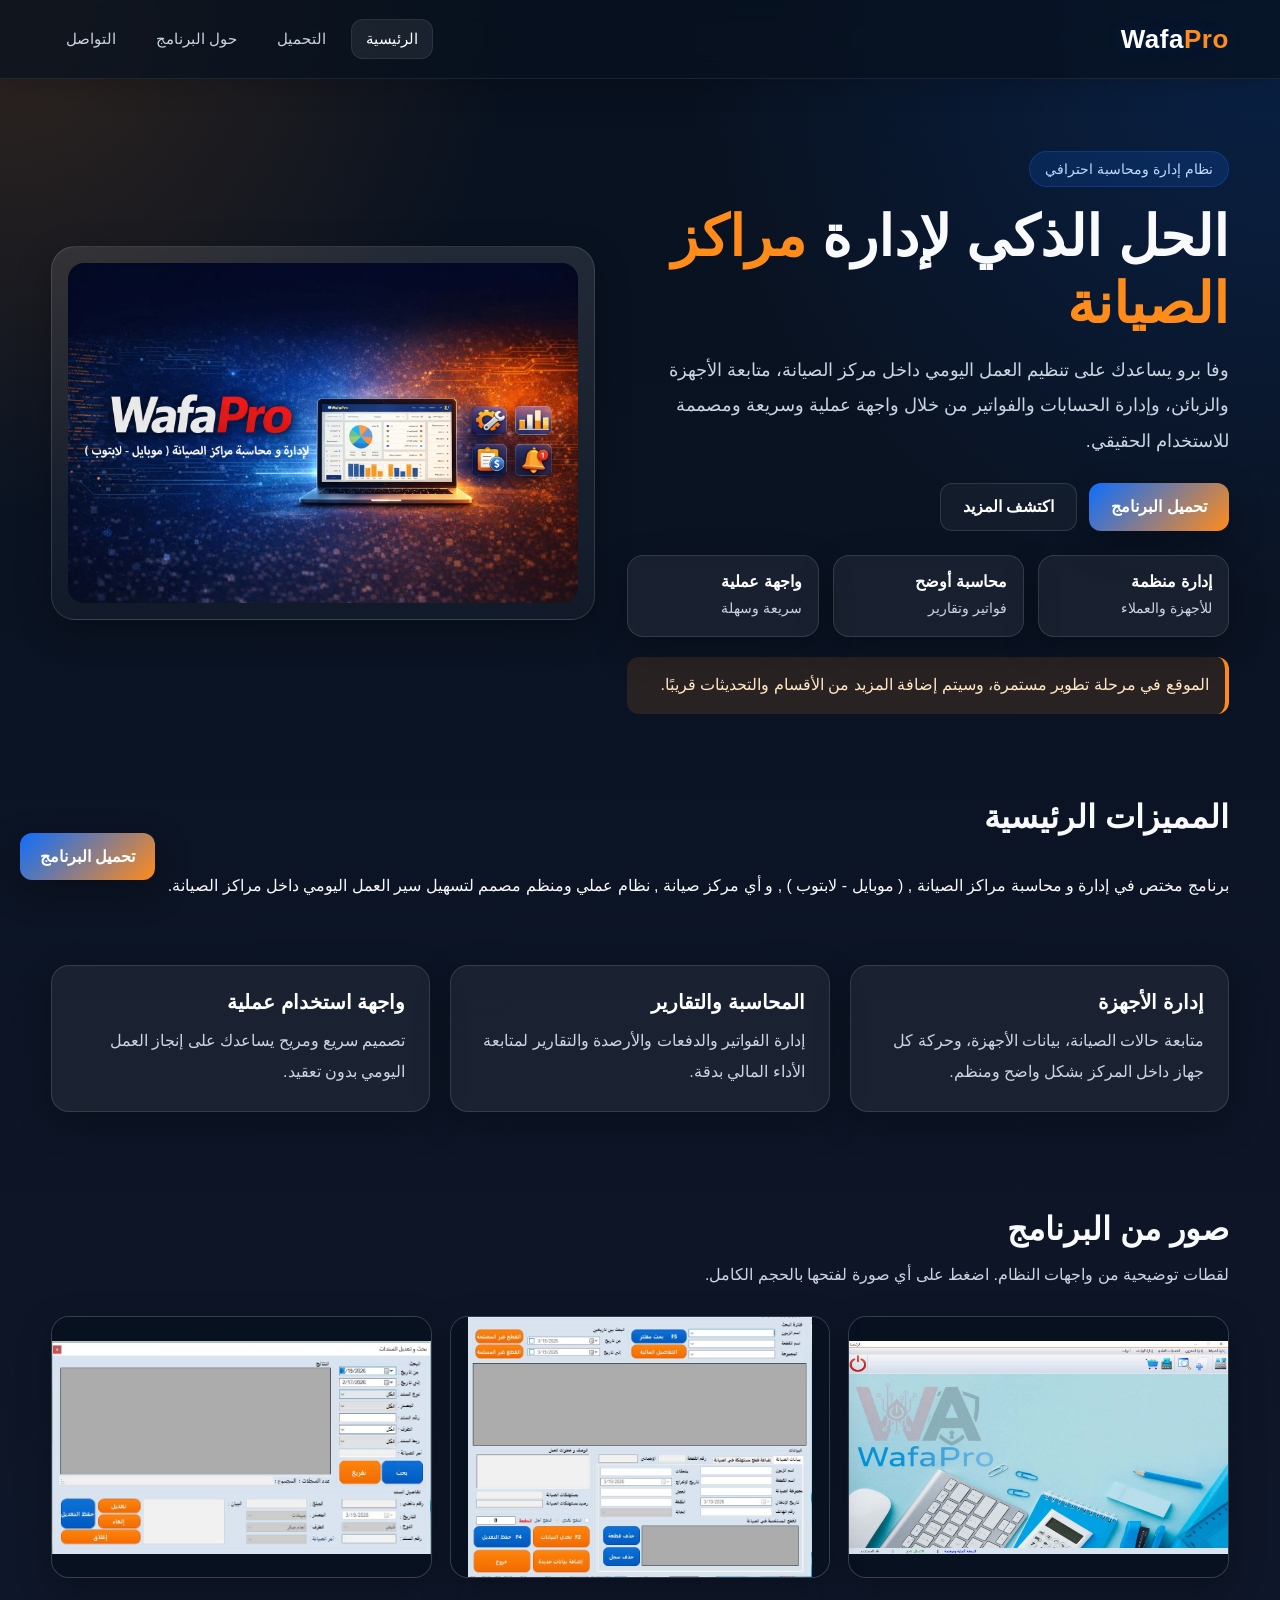
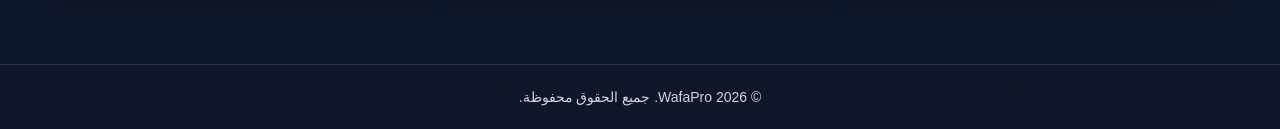
==== commit 3e0ee790: "Update index.html" ====
--- a/index.html
+++ b/index.html
@@ -70,9 +70,9 @@
         <section class="section">
             <div class="container">
                 <h2 class="section-title">المميزات الرئيسية</h2>
-                <div class="notice">
-                        برنامج مختص في إدارة و محاسبة مراكز الصيانة , ( موبايل - لابتوب ) , و أي مركز صيانة
-                        نظام عملي ومنظم مصمم لتسهيل سير العمل اليومي داخل مراكز الصيانة.
+                <div class="section">
+                        برنامج مختص في إدارة و محاسبة مراكز الصيانة , ( موبايل - لابتوب ) , و أي مركز صيانة , نظام عملي ومنظم مصمم لتسهيل سير العمل اليومي داخل مراكز الصيانة.
+
                 </div>
            
                 <div class="cards">
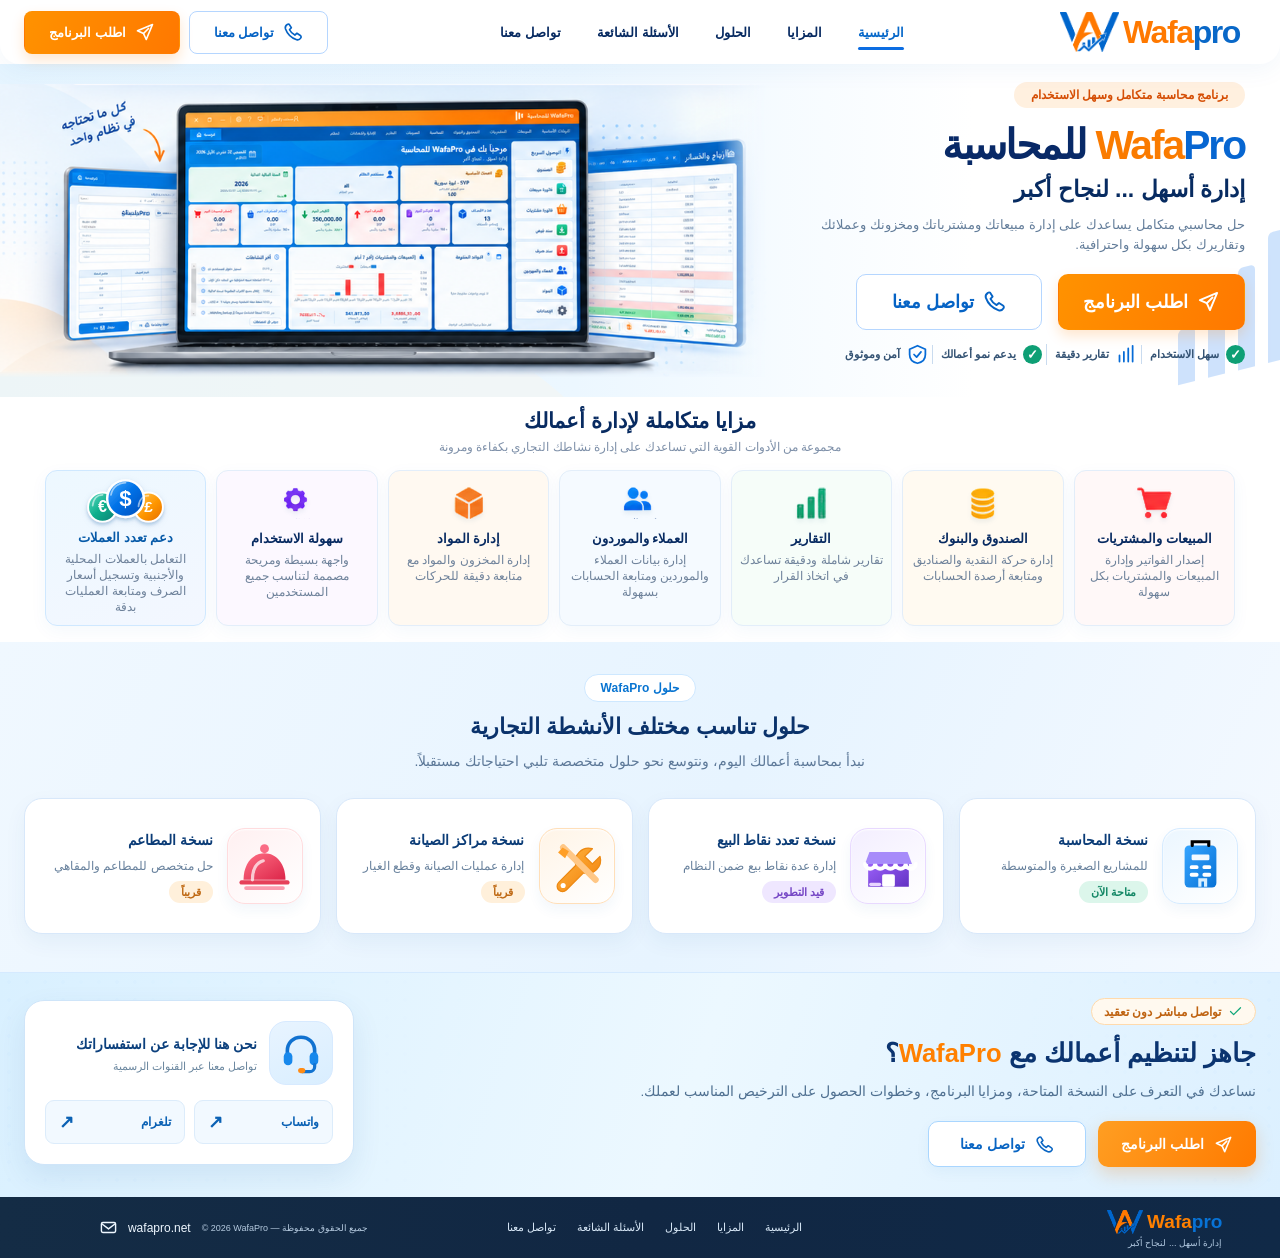
==== commit 56cc7cc3: "WafaPro Website V4 - New Release" ====
--- a/index.html
+++ b/index.html
@@ -1,132 +1,178 @@
-<!DOCTYPE html>
-<html lang="ar" dir="rtl">
-<head>
-    <meta charset="UTF-8">
-    <meta name="viewport" content="width=device-width, initial-scale=1.0">
-    <title>وفا برو - الرئيسية</title>
-    <link rel="stylesheet" href="style.css">
-</head>
-<body>
-
-    <header class="navbar">
-        <div class="container nav-wrap">
-            <div class="logo">Wafa<span>Pro</span></div>
-            <nav class="nav-links">
-                <a href="index.html" class="active">الرئيسية</a>
-                <a href="download.html">التحميل</a>
-                <a href="about.html">حول البرنامج</a>
-                <a href="contact.html">التواصل</a>
-            </nav>
-        </div>
-    </header>
-
-    <main>
-        <section class="hero">
-            <div class="container hero-grid">
-                <div>
-                    <div class="badge">نظام إدارة ومحاسبة احترافي</div>
-                    <h1>
-                        الحل الذكي لإدارة
-                        <span class="accent">مراكز الصيانة</span>
-                    </h1>
-                    <p>
-                        وفا برو يساعدك على تنظيم العمل اليومي داخل مركز الصيانة،
-                        متابعة الأجهزة والزبائن، وإدارة الحسابات والفواتير من خلال
-                        واجهة عملية وسريعة ومصممة للاستخدام الحقيقي.
-                    </p>
-
-                    <div class="hero-actions">
-                        <a href="download.html" class="btn btn-primary">تحميل البرنامج</a>
-                        <a href="about.html" class="btn btn-secondary">اكتشف المزيد</a>
-                    </div>
-
-                    <div class="hero-stats">
-                        <div class="stat-box">
-                            <strong>إدارة منظمة</strong>
-                            <span>للأجهزة والعملاء</span>
-                        </div>
-                        <div class="stat-box">
-                            <strong>محاسبة أوضح</strong>
-                            <span>فواتير وتقارير</span>
-                        </div>
-                        <div class="stat-box">
-                            <strong>واجهة عملية</strong>
-                            <span>سريعة وسهلة</span>
-                        </div>
-                    </div>
-
-                    <div class="notice">
-                        الموقع في مرحلة تطوير مستمرة، وسيتم إضافة المزيد من الأقسام والتحديثات قريبًا.
-                    </div>
-                                        
-                </div>
-
-                <div class="hero-card">
-                    <img src="images/hero.jpg" alt="واجهة برنامج وفا برو">
-                </div>
-            </div>
-        </section>
-
-        <section class="section">
-            <div class="container">
-                <h2 class="section-title">المميزات الرئيسية</h2>
-                <div class="section">
-                        برنامج مختص في إدارة و محاسبة مراكز الصيانة , ( موبايل - لابتوب ) , و أي مركز صيانة , نظام عملي ومنظم مصمم لتسهيل سير العمل اليومي داخل مراكز الصيانة.
-
-                </div>
-           
-                <div class="cards">
-                    <div class="card">
-                        <h3>إدارة الأجهزة</h3>
-                        <p>متابعة حالات الصيانة، بيانات الأجهزة، وحركة كل جهاز داخل المركز بشكل واضح ومنظم.</p>
-                    </div>
-                    <div class="card">
-                        <h3>المحاسبة والتقارير</h3>
-                        <p>إدارة الفواتير والدفعات والأرصدة والتقارير لمتابعة الأداء المالي بدقة.</p>
-                    </div>
-                    <div class="card">
-                        <h3>واجهة استخدام عملية</h3>
-                        <p>تصميم سريع ومريح يساعدك على إنجاز العمل اليومي بدون تعقيد.</p>
-                    </div>
-                </div>
-            </div>
-        </section>
-
-        <section class="section">
-            <div class="container">
-                <h2 class="section-title">صور من البرنامج</h2>
-                <p class="section-subtitle">
-                    لقطات توضيحية من واجهات النظام. اضغط على أي صورة لفتحها بالحجم الكامل.
-                </p>
-
-                <div class="gallery">
-                    <div class="gallery-item">
-                        <a href="images/screenshot1.jpg" target="_blank">
-                            <img src="images/screenshot1.jpg" alt="صورة من البرنامج 1">
-                        </a>
-                    </div>
-                    <div class="gallery-item">
-                        <a href="images/screenshot2.jpg" target="_blank">
-                            <img src="images/screenshot2.jpg" alt="صورة من البرنامج 2">
-                        </a>
-                    </div>
-                    <div class="gallery-item">
-                        <a href="images/screenshot3.jpg" target="_blank">
-                            <img src="images/screenshot3.jpg" alt="صورة من البرنامج 3">
-                        </a>
-                    </div>
-                </div>
-            </div>
-        </section>
-    </main>
-
-    <footer class="footer">
-        <div class="container">
-            © 2026 WafaPro. جميع الحقوق محفوظة.
-        </div>
-    </footer>
-<a href="download.html" class="floating-download">
-    تحميل البرنامج
-</a>
-</body>
-</html>
+<!doctype html>
+<html lang="ar" dir="rtl">
+<head>
+  <meta charset="utf-8">
+  <meta name="viewport" content="width=device-width, initial-scale=1">
+  <meta name="color-scheme" content="light">
+  <meta name="theme-color" content="#075fc5">
+  <meta name="description" content="WafaPro للمحاسبة، برنامج عربي للمشاريع الصغيرة والمتوسطة لإدارة المبيعات والمشتريات والمخزون والعملاء والموردين والتقارير مع دعم تعدد العملات.">
+  <title>WafaPro للمحاسبة | إدارة أسهل... لنجاح أكبر</title>
+  <link rel="icon" href="assets/favicon.ico" sizes="any">
+  <link rel="icon" href="assets/favicon.png" type="image/png">
+  <link rel="manifest" href="manifest.webmanifest">
+  <link rel="stylesheet" href="styles.css">
+<link rel="stylesheet" href="bottom-v8.css">
+  <link rel="stylesheet" href="fix03.css">
+  <script src="script.js" defer></script>
+</head>
+<body class="page-home">
+<svg class="icon-library" aria-hidden="true" xmlns="http://www.w3.org/2000/svg">
+  <symbol id="i-plane" viewBox="0 0 24 24"><path d="m21 3-7.5 18-3.3-7.2L3 10.5 21 3Z"/><path d="m10.2 13.8 6-6"/></symbol>
+  <symbol id="i-phone" viewBox="0 0 24 24"><path d="M7.3 2.7 10 6.8l-2.2 2.5c1.5 3 3.3 4.8 6.4 6.4l2.5-2.2 4.1 2.7a2 2 0 0 1 .6 2.8c-1.1 1.8-3 2.7-5 2.2A21.6 21.6 0 0 1 2.9 8c-.5-2 .4-3.9 2.2-5a2 2 0 0 1 2.2-.3Z"/></symbol>
+  <symbol id="i-check" viewBox="0 0 24 24"><path d="m4 12 5 5L20 6"/></symbol>
+  <symbol id="i-cart" viewBox="0 0 24 24"><path d="M2 4h2l3 12h11l3-9H5M8 20h.02M18 20h.02"/></symbol>
+  <symbol id="i-bank" viewBox="0 0 24 24"><path d="m2 8 10-5 10 5M4 10h16M5 10v8m5-8v8m4-8v8m5-8v8M2 20h20"/></symbol>
+  <symbol id="i-bars" viewBox="0 0 24 24"><path d="M4 20V13m5 7V9m5 11V5m5 15V2"/></symbol>
+  <symbol id="i-users" viewBox="0 0 24 24"><circle cx="9" cy="7" r="3"/><path d="M3 21v-3a6 6 0 0 1 12 0v3M17 5a3 3 0 0 1 0 6m-1 4a5 5 0 0 1 5 5v1"/></symbol>
+  <symbol id="i-box" viewBox="0 0 24 24"><path d="m12 2 9 5-9 5-9-5 9-5Zm-9 5v10l9 5 9-5V7M12 12v10"/></symbol>
+  <symbol id="i-gear" viewBox="0 0 24 24"><path d="M10 2h4l.7 2.3 2.1.9 2.1-1.1 2.8 2.8-1.1 2.1.9 2.1 2.3.7v4l-2.3.7-.9 2.1 1.1 2.1-2.8 2.8-2.1-1.1-2.1.9L14 24h-4l-.7-2.3-2.1-.9-2.1 1.1-2.8-2.8 1.1-2.1-.9-2.1L0 14v-4l2.3-.7.9-2.1-1.1-2.1L4.9 2.3 7 3.4l2.1-.9L10 2Z" transform="translate(1.2 -1.2) scale(.9)"/><circle cx="12" cy="12" r="3"/></symbol>
+  <symbol id="i-currency" viewBox="0 0 24 24"><circle cx="12" cy="12" r="9"/><path d="M15 8h-4a2 2 0 0 0 0 4h2a2 2 0 0 1 0 4H9m3-11v14"/></symbol>
+  <symbol id="i-store" viewBox="0 0 24 24"><path d="M4 10h16l-2-6H6l-2 6Zm0 1v10h16V11M9 21v-8h6v8M4 10c1 3 3.5 3 5 0 1 3 5 3 6 0 1.5 3 4 3 5 0"/></symbol>
+  <symbol id="i-wrench" viewBox="0 0 24 24"><path d="M21 7a6 6 0 0 1-8 5.7L5.5 20 3 17.5l7.3-7.5A6 6 0 0 1 17 3l-4 4 4 4 4-4Z"/></symbol>
+  <symbol id="i-food" viewBox="0 0 24 24"><path d="M3 19h18M5 17a7 7 0 0 1 14 0H5ZM12 9V7m-2 0h4M2 21h20"/></symbol>
+  <symbol id="i-building" viewBox="0 0 24 24"><rect x="5" y="3" width="14" height="18" rx="1"/><path d="M9 7h2m3 0h2m-7 4h2m3 0h2m-7 4h2m3 0h2M11 21v-3h3v3"/></symbol>
+  <symbol id="i-shield" viewBox="0 0 24 24"><path d="m12 2 9 4v6c0 6-4 9-9 10C7 21 3 18 3 12V6l9-4Z"/><path d="m8 12 3 3 5-6"/></symbol>
+  <symbol id="i-headset" viewBox="0 0 24 24"><path d="M4 13V11a8 8 0 0 1 16 0v2M4 13h3v6H5c-2 0-3-2-3-4 0-1 .8-2 2-2Zm16 0h-3v6h2c2 0 3-2 3-4 0-1-.8-2-2-2ZM19 19a6 6 0 0 1-6 3h-2"/></symbol>
+  <symbol id="i-mail" viewBox="0 0 24 24"><rect x="2" y="5" width="20" height="14" rx="2"/><path d="m3 7 9 7 9-7"/></symbol>
+  <symbol id="i-menu" viewBox="0 0 24 24"><path d="M3 6h18M3 12h18M3 18h18"/></symbol>
+  <symbol id="i-close" viewBox="0 0 24 24"><path d="M5 5l14 14M19 5 5 19"/></symbol>
+</svg>
+<header class="site-header" id="top">
+  <div class="header-inner">
+    <a class="brand" href="index.html" aria-label="WafaPro - الرئيسية">
+      <img class="brand-symbol" src="assets/wafapro-mark.png" alt="" width="64" height="50">
+      <span class="brand-name" dir="ltr"><span>Wafa</span><strong>pro</strong></span>
+    </a>
+    <nav class="navigation" id="main-nav" aria-label="القائمة الرئيسية">
+      <a class="active" href="index.html">الرئيسية</a>
+      <a href="features.html">المزايا</a>
+      <a href="editions.html">الحلول</a>
+      
+      <a href="faq.html">الأسئلة الشائعة</a>
+      <a href="contact.html">تواصل معنا</a>
+    </nav>
+    <div class="header-buttons">
+      <a class="btn btn-outline" href="contact.html"><svg class="ico"><use href="#i-phone"></use></svg>تواصل معنا</a>
+      <a class="btn btn-orange" href="contact.html?intent=request"><svg class="ico"><use href="#i-plane"></use></svg>اطلب البرنامج</a>
+    </div>
+    <button class="mobile-menu" type="button" aria-controls="main-nav" aria-expanded="false" aria-label="فتح القائمة"><svg class="ico"><use href="#i-menu"></use></svg></button>
+  </div>
+</header>
+<main>
+  <section class="hero" aria-labelledby="hero-title">
+    <div class="hero-wave hero-wave-top" aria-hidden="true"></div><div class="hero-wave hero-wave-bottom" aria-hidden="true"></div>
+    <div class="hero-background-chart" aria-hidden="true"><i></i><i></i><i></i><i></i></div>
+    <div class="hero-inner">
+      <div class="hero-copy">
+        <span class="pill-orange">برنامج محاسبة متكامل وسهل الاستخدام</span>
+        <h1 id="hero-title"><b class="brand-text" dir="ltr"><span>Wafa</span><strong>Pro</strong></b> <span>للمحاسبة</span></h1>
+        <h2>إدارة أسهل ... لنجاح أكبر</h2>
+        <p>حل محاسبي متكامل يساعدك على إدارة مبيعاتك ومشترياتك ومخزونك وعملائك وتقاريرك بكل سهولة واحترافية.</p>
+        <div class="hero-buttons"><a class="btn btn-orange btn-large" href="contact.html?intent=request"><svg class="ico"><use href="#i-plane"></use></svg>اطلب البرنامج</a><a class="btn btn-outline btn-large" href="contact.html"><svg class="ico"><use href="#i-phone"></use></svg>تواصل معنا</a></div>
+        <div class="hero-benefits"><span><em>✓</em>سهل الاستخدام</span><span><svg class="ico"><use href="#i-bars"></use></svg>تقارير دقيقة</span><span><em>✓</em>يدعم نمو أعمالك</span><span><svg class="ico"><use href="#i-shield"></use></svg>آمن وموثوق</span></div>
+      </div>
+      <div class="hero-scenes hero-scenes-reference" aria-label="عرض واجهات البرنامج الرئيسية والمبيعات والأرباح والخسائر">
+        <img class="hero-approved-art" src="assets/hero-art-approved.png" width="1018" height="388" alt="عرض لواجهة WafaPro الرئيسية على لابتوب وإلى جانبها فاتورة مبيعات وتقرير الأرباح والخسائر" fetchpriority="high">
+        <button type="button" class="hero-image-hit hit-dashboard" data-preview="dashboard" aria-label="تكبير الواجهة الرئيسية"></button>
+        <button type="button" class="hero-image-hit hit-sales" data-preview="sales" aria-label="تكبير واجهة المبيعات"></button>
+        <button type="button" class="hero-image-hit hit-report" data-preview="profit" aria-label="تكبير تقرير الأرباح والخسائر"></button>
+      </div>
+    </div>
+  </section>
+  <section class="features-section" id="features">
+    <div class="section-heading"><h2>مزايا متكاملة لإدارة أعمالك</h2><p>مجموعة من الأدوات القوية التي تساعدك على إدارة نشاطك التجاري بكفاءة ومرونة</p></div>
+    <div class="features-grid">
+      <a href="features.html#sales" class="feature-card feature-sales"><span class="feature-symbol icon-from-art"><img alt="" src="assets/icon-sales.png" width="72" height="54"></span><h3>المبيعات والمشتريات</h3><p>إصدار الفواتير وإدارة المبيعات والمشتريات بكل سهولة</p></a>
+      <a href="features.html#cash" class="feature-card feature-bank"><span class="feature-symbol icon-from-art"><img alt="" src="assets/icon-cash.png" width="72" height="54"></span><h3>الصندوق والبنوك</h3><p>إدارة حركة النقدية والصناديق ومتابعة أرصدة الحسابات</p></a>
+      <a href="features.html#reports" class="feature-card feature-report"><span class="feature-symbol icon-from-art"><img alt="" src="assets/icon-reports.png" width="72" height="54"></span><h3>التقارير</h3><p>تقارير شاملة ودقيقة تساعدك في اتخاذ القرار</p></a>
+      <a href="features.html#parties" class="feature-card feature-customers"><span class="feature-symbol icon-from-art"><img alt="" src="assets/icon-parties.png" width="72" height="54"></span><h3>العملاء والموردون</h3><p>إدارة بيانات العملاء والموردين ومتابعة الحسابات بسهولة</p></a>
+      <a href="features.html#inventory" class="feature-card feature-stock"><span class="feature-symbol icon-from-art"><img alt="" src="assets/icon-inventory.png" width="72" height="54"></span><h3>إدارة المواد</h3><p>إدارة المخزون والمواد مع متابعة دقيقة للحركات</p></a>
+      <a href="features.html#usability" class="feature-card feature-ease"><span class="feature-symbol icon-from-art"><img alt="" src="assets/icon-ease.png" width="72" height="54"></span><h3>سهولة الاستخدام</h3><p>واجهة بسيطة ومريحة مصممة لتناسب جميع المستخدمين</p></a>
+      <a href="features.html#currencies" class="feature-card feature-currencies" aria-label="تفاصيل دعم تعدد العملات">
+        <span class="feature-symbol currency-symbol" aria-hidden="true">
+          <svg class="currency-art" viewBox="0 0 106 72" xmlns="http://www.w3.org/2000/svg" focusable="false">
+            <defs>
+              <linearGradient id="curr-blue" x1="0" y1="0" x2="1" y2="1"><stop stop-color="#48adff"/><stop offset=".47" stop-color="#0071e7"/><stop offset="1" stop-color="#004dba"/></linearGradient>
+              <linearGradient id="curr-orange" x1="0" y1="0" x2="1" y2="1"><stop stop-color="#ffcb5c"/><stop offset=".53" stop-color="#ff9804"/><stop offset="1" stop-color="#e66d00"/></linearGradient>
+              <linearGradient id="curr-green" x1="0" y1="0" x2="1" y2="1"><stop stop-color="#60dbc4"/><stop offset=".5" stop-color="#0daf8b"/><stop offset="1" stop-color="#047b75"/></linearGradient>
+              <filter id="curr-shadow" x="-45%" y="-45%" width="190%" height="190%"><feDropShadow dx="0" dy="3" stdDeviation="2.1" flood-color="#075198" flood-opacity=".22"/></filter>
+            </defs>
+            <g filter="url(#curr-shadow)">
+              <circle cx="23" cy="42" r="19" fill="url(#curr-green)" stroke="#fff" stroke-width="2.5"/>
+              <circle cx="83" cy="42" r="19" fill="url(#curr-orange)" stroke="#fff" stroke-width="2.5"/>
+              <circle cx="53" cy="31" r="24" fill="url(#curr-blue)" stroke="#fff" stroke-width="3.2"/>
+            </g>
+            <path d="M10 40c1-10 7-14 13-14M70 41c1-10 7-14 13-14M34 26c2-11 11-16 19-16" fill="none" stroke="white" stroke-opacity=".55" stroke-linecap="round" stroke-width="2.2"/>
+            <text x="23" y="49" text-anchor="middle" font-family="Arial,sans-serif" font-size="21" fill="#fff" font-weight="bold">€</text>
+            <text x="83" y="49" text-anchor="middle" font-family="Arial,sans-serif" font-size="20" fill="#fff" font-weight="bold">£</text>
+            <text x="53" y="40" text-anchor="middle" font-family="Arial,sans-serif" font-size="29" fill="#fff" font-weight="bold">$</text>
+          </svg>
+        </span>
+        <h3>دعم تعدد العملات</h3>
+        <p>التعامل بالعملات المحلية والأجنبية وتسجيل أسعار الصرف ومتابعة العمليات بدقة</p>
+      </a>
+
+    </div>
+  </section>
+  <section class="solutions-showcase" id="editions" aria-labelledby="solutions-title">
+    <div class="bottom-wrap">
+      <div class="solutions-intro">
+        <span class="solutions-kicker">حلول WafaPro</span>
+        <h2 id="solutions-title">حلول تناسب مختلف الأنشطة التجارية</h2>
+        <p>نبدأ بمحاسبة أعمالك اليوم، ونتوسع نحو حلول متخصصة تلبي احتياجاتك مستقبلاً.</p>
+      </div>
+      <div class="solutions-cards">
+        <a class="solution-card solution-accounting" href="editions.html#accounting">
+          <span class="solution-icon" aria-hidden="true"><img src="assets/solution-accounting.svg" width="72" height="72" alt=""></span>
+          <span class="solution-info"><b>نسخة المحاسبة</b><small>للمشاريع الصغيرة والمتوسطة</small><em class="solution-status available">متاحة الآن</em></span>
+          <span class="solution-arrow" aria-hidden="true">←</span>
+        </a>
+        <a class="solution-card solution-pos" href="editions.html#pos">
+          <span class="solution-icon" aria-hidden="true"><img src="assets/solution-pos.svg" width="72" height="72" alt=""></span>
+          <span class="solution-info"><b>نسخة تعدد نقاط البيع</b><small>إدارة عدة نقاط بيع ضمن النظام</small><em class="solution-status developing">قيد التطوير</em></span>
+          <span class="solution-arrow" aria-hidden="true">←</span>
+        </a>
+        <a class="solution-card solution-maintenance" href="editions.html#maintenance">
+          <span class="solution-icon" aria-hidden="true"><img src="assets/solution-maintenance.svg" width="72" height="72" alt=""></span>
+          <span class="solution-info"><b>نسخة مراكز الصيانة</b><small>إدارة عمليات الصيانة وقطع الغيار</small><em class="solution-status soon">قريباً</em></span>
+          <span class="solution-arrow" aria-hidden="true">←</span>
+        </a>
+        <a class="solution-card solution-restaurants" href="editions.html#restaurants">
+          <span class="solution-icon" aria-hidden="true"><img src="assets/solution-restaurant.svg" width="72" height="72" alt=""></span>
+          <span class="solution-info"><b>نسخة المطاعم</b><small>حل متخصص للمطاعم والمقاهي</small><em class="solution-status soon">قريباً</em></span>
+          <span class="solution-arrow" aria-hidden="true">←</span>
+        </a>
+      </div>
+    </div>
+  </section>
+
+  <section class="closing-cta" id="contact" aria-labelledby="closing-title">
+    <div class="closing-cta__content">
+      <div class="closing-copy">
+        <span class="closing-tag"><svg class="ico"><use href="#i-check"></use></svg> تواصل مباشر دون تعقيد</span>
+        <h2 id="closing-title">جاهز لتنظيم أعمالك مع <span dir="ltr">WafaPro</span>؟</h2>
+        <p>نساعدك في التعرف على النسخة المتاحة، ومزايا البرنامج، وخطوات الحصول على الترخيص المناسب لعملك.</p>
+        <div class="closing-actions">
+          <a class="closing-primary" href="contact.html?intent=request"><svg class="ico"><use href="#i-plane"></use></svg> اطلب البرنامج</a>
+          <a class="closing-secondary" href="contact.html"><svg class="ico"><use href="#i-phone"></use></svg> تواصل معنا</a>
+        </div>
+      </div>
+      <div class="closing-support">
+        <div class="closing-support__top">
+          <div class="closing-support__symbol" aria-hidden="true">
+            <svg viewBox="0 0 64 64" xmlns="http://www.w3.org/2000/svg"><path d="M13 36v-7c0-11 8-19 19-19s19 8 19 19v7" stroke="#1172d0" stroke-width="5" fill="none" stroke-linecap="round"/><rect x="8" y="31" width="12" height="18" rx="6" fill="#1788ec"/><rect x="44" y="31" width="12" height="18" rx="6" fill="#1788ec"/><path d="M51 48v3a7 7 0 0 1-7 7H34" stroke="#1172d0" stroke-width="4.5" stroke-linecap="round" fill="none"/><rect x="28" y="53" width="10" height="7" rx="3.5" fill="#ff8b13"/></svg>
+          </div>
+          <div><strong>نحن هنا للإجابة عن استفساراتك</strong><span>تواصل معنا عبر القنوات الرسمية</span></div>
+        </div>
+        <div class="closing-support__channels">
+          <a href="https://wa.me/963996554998" target="_blank" rel="noopener noreferrer" aria-label="التواصل عبر واتساب">واتساب <span aria-hidden="true">↗</span></a>
+          <a href="https://t.me/+963996554998" target="_blank" rel="noopener noreferrer" aria-label="التواصل عبر تلغرام">تلغرام <span aria-hidden="true">↗</span></a>
+        </div>
+      </div>
+    </div>
+  </section>
+</main>
+<footer class="site-footer"><div class="footer-brand"><a href="index.html"><img src="assets/wafapro-mark.png" alt="" width="38" height="28"><span dir="ltr"><b>Wafa</b>pro</span></a><small>إدارة أسهل ... لنجاح أكبر</small></div><nav aria-label="روابط أسفل الموقع"><a href="index.html">الرئيسية</a><a href="features.html">المزايا</a><a href="editions.html">الحلول</a><a href="faq.html">الأسئلة الشائعة</a><a href="contact.html">تواصل معنا</a></nav><div class="footer-end"><a href="contact.html" aria-label="طرق التواصل"><svg class="ico"><use href="#i-mail"></use></svg></a><span dir="ltr">wafapro.net</span><small>© 2026 WafaPro — جميع الحقوق محفوظة</small></div></footer>
+<dialog class="preview-dialog" id="preview-dialog"><button type="button" id="close-preview" aria-label="إغلاق العرض"><svg class="ico"><use href="#i-close"></use></svg></button><img id="preview-image" alt="معاينة شاشة من البرنامج"><p id="preview-caption"></p></dialog>
+</body>
+</html>
--- a/styles.css
+++ b/styles.css
@@ -0,0 +1,266 @@
+:root{--navy:#072a61;--blue:#0866c9;--dark-blue:#0456b6;--orange:#ff8000;--orange-dark:#e97400;--muted:#637d9b;--green:#129c72;--border:#dae9fb}
+*{box-sizing:border-box}html{scroll-behavior:smooth}body{margin:0;font-family:"Segoe UI",Tahoma,Arial,sans-serif;font-size:14px;color:var(--navy);background:#fff;overflow-x:hidden}a{color:inherit;text-decoration:none}img{max-width:100%;display:block}button,input,textarea{font:inherit}button{cursor:pointer}.icon-library{position:absolute;width:0;height:0;overflow:hidden}.ico{width:20px;height:20px;fill:none;stroke:currentColor;stroke-width:2;stroke-linecap:round;stroke-linejoin:round;flex:none}a:focus-visible,button:focus-visible,textarea:focus-visible{outline:3px solid #ff9a29;outline-offset:3px}.btn{min-height:42px;display:inline-flex;align-items:center;justify-content:center;gap:9px;padding:9px 24px;border-radius:8px;font-size:14px;font-weight:750;white-space:nowrap;border:1px solid transparent;transition:transform .2s,background .2s,box-shadow .2s}.btn:hover{transform:translateY(-2px)}.btn-orange{background:linear-gradient(112deg,#ff9200,#ff7800);color:#fff;box-shadow:0 6px 13px #ff820032}.btn-orange:hover{background:var(--orange-dark)}.btn-outline{border-color:#b5d6ff;background:#fff;color:#0563c5}.btn-outline:hover{background:#f5faff}.btn-large{min-width:186px;min-height:56px;font-size:18px;border-radius:10px}.btn-large .ico{width:23px;height:23px}
+/* Header: same right-to-left order as the approved reference */
+.site-header{height:65px;position:relative;z-index:60;background:#fff;box-shadow:0 7px 25px #0d65b30d}.header-inner{max-width:1510px;height:100%;margin:auto;display:flex;align-items:center;gap:36px;padding:0 10px}.brand{display:flex;align-items:center;gap:4px;flex:none;direction:ltr;white-space:nowrap}.brand-symbol{width:51px;height:46px;object-fit:contain}.brand-name{font-weight:900;font-family:Arial,sans-serif;font-size:30px;letter-spacing:-1.4px}.brand-name span{color:#ff7900}.brand-name strong{color:#0968c8}.navigation{display:flex;gap:35px;align-items:center;margin-inline:auto}.navigation a{position:relative;font-size:13px;font-weight:800;padding:23px 0;white-space:nowrap}.navigation a:hover,.navigation a.active{color:#0768c9}.navigation a.active:after{content:"";position:absolute;right:0;bottom:13px;width:100%;height:3px;background:#0c6de2;border-radius:10px}.header-buttons{display:flex;gap:22px;align-items:center;flex:none}.header-buttons .btn{font-size:13px;min-width:145px;min-height:43px}.mobile-menu{display:none;border:0;color:var(--blue);background:#e7f3ff;border-radius:8px;width:43px;height:43px;align-items:center;justify-content:center}
+/* Hero: headline at right, centre laptop plus two real program windows at left */
+.hero{min-height:390px;position:relative;overflow:hidden;background:linear-gradient(115deg,#eef8ff 0%,#f8fbff 47%,#fff 82%)}.hero-wave{position:absolute;pointer-events:none;z-index:0}.hero-wave-top{left:-6%;top:-155px;width:56%;height:370px;border-radius:0 0 60% 46%;background:radial-gradient(ellipse at top left,#d7efff99,#e7f3ff55 55%,transparent 78%)}.hero-wave-bottom{left:-7%;bottom:-238px;width:56%;height:360px;transform:rotate(8deg);border-radius:50% 60% 0 0;background:#fff2e1aa}.hero-background-chart{position:absolute;right:-5px;bottom:25px;display:flex;align-items:end;gap:13px;direction:ltr;opacity:.23;transform:skewY(-14deg)}.hero-background-chart i{width:17px;background:#2e86f3;border-radius:5px 5px 0 0}.hero-background-chart i:nth-child(1){height:55px}.hero-background-chart i:nth-child(2){height:78px}.hero-background-chart i:nth-child(3){height:102px}.hero-background-chart i:nth-child(4){height:130px}.hero-inner{max-width:1550px;margin:auto;position:relative;z-index:1;min-height:390px;display:grid;grid-template-columns:39.8% 60.2%;align-items:center;gap:0;padding:6px 5px}.hero-copy{padding-right:36px;max-width:605px;position:relative;z-index:7;text-align:right}.pill-orange{display:inline-block;background:#fff0df;border-radius:50px;padding:6px 17px;color:#d54e05;font-size:12px;font-weight:800}.hero-copy h1{font-size:clamp(41px,3.25vw,58px);line-height:1.28;margin:14px 0 7px;letter-spacing:-1.8px;color:#082967;font-weight:900;white-space:nowrap}.hero-copy .brand-text{font-family:Arial,sans-serif;font-weight:900;letter-spacing:-2px;white-space:nowrap}.brand-text span{color:#fa7b00}.brand-text strong{color:#0766d1}.hero-copy h2{font-size:clamp(21px,2.0vw,29px);margin:5px 0 13px;font-weight:850;color:#072b61;line-height:1.45}.hero-copy p{color:#637d9a;font-size:17px;font-weight:500;line-height:1.65;max-width:540px;margin:0 0 17px}.hero-buttons{display:flex;gap:16px;margin-bottom:23px}.hero-benefits{display:flex;gap:16px;align-items:center;flex-wrap:wrap;color:#335273;font-size:12px;font-weight:750;white-space:nowrap}.hero-benefits span{display:inline-flex;gap:7px;align-items:center;border-left:1px solid #c9dbef;padding-left:14px}.hero-benefits span:last-child{border-left:0}.hero-benefits em{color:#fff;background:#0e9f75;width:19px;height:19px;border-radius:50%;font-style:normal;display:inline-flex;justify-content:center;align-items:center;font-size:13px}.hero-benefits .ico{color:#066bd6;width:21px;height:21px}
+.hero-scenes{height:367px;position:relative;direction:ltr;overflow:visible;perspective:1200px}.dot-pattern{position:absolute;left:11%;top:44px;width:80%;height:240px;opacity:.38;background-image:radial-gradient(#80bfff 1.6px,transparent 1.6px);background-size:18px 18px;mask-image:linear-gradient(90deg,transparent,#000,transparent)}.hand-note{position:absolute;z-index:5;left:0;top:17px;transform:rotate(-11deg);font-size:17px;line-height:1.05;color:#0657a9;font-weight:900;text-align:center}.hand-note span{display:block;color:#ff8000;font-size:30px;text-align:right;transform:rotate(14deg);margin-right:-26px}.floating-window{position:absolute;background:white;border:5px solid #1575cf;border-radius:13px;overflow:hidden;top:91px;height:215px;width:35%;box-shadow:0 15px 27px #0c478542;z-index:2}.floating-window img{object-fit:cover;object-position:top right;width:100%;height:calc(100% - 15px)}.mini-window-top{height:15px;background:#0867c4;color:#ffca8c;font-size:6px;padding:1px 7px;direction:ltr}.floating-left{left:5%;transform:rotateY(18deg) rotateZ(-1deg)}.floating-right{right:5%;transform:rotateY(-15deg) rotateZ(0deg)}.laptop{position:absolute;width:64%;left:18%;top:15px;z-index:4;cursor:zoom-in;outline-offset:8px}.laptop-frame{border:11px solid #192632;border-bottom-width:16px;border-radius:15px 15px 5px 5px;background:#090f16;position:relative;overflow:hidden;box-shadow:0 9px 17px #0b37644a}.laptop-frame .camera{width:4px;height:4px;border-radius:50%;background:#636c75;position:absolute;top:-7px;left:50%}.laptop-frame img{width:100%;aspect-ratio:1366/726;object-fit:fill}.laptop-keyboard{height:16px;position:relative;margin:0 -8%;border-radius:5px 5px 60% 60%;background:linear-gradient(180deg,#c1c9d1 8%,#637382 58%,#c0cbd2 98%);box-shadow:0 5px 0 #6675824c}.laptop-keyboard:before{content:"";position:absolute;width:18%;height:4px;left:41%;top:0;background:#8999a7;border-radius:0 0 7px 7px}.laptop-shadow{height:15px;width:95%;margin:auto;border-radius:50%;background:#183e6773;filter:blur(9px);transform:translateY(4px)}
+/* Features: match flat compact 6-card rhythm, add requested seventh */
+.features-section{padding:9px max(3.5vw,22px) 16px;background:#fff}.section-heading{text-align:center;line-height:1.4}.section-heading h2{margin:0 0 4px;font-size:21px;color:#082b61;font-weight:900}.section-heading p{margin:0;color:#7e90a9;font-size:12px}.features-grid{margin:15px auto 0;max-width:1510px;display:grid;grid-template-columns:repeat(7,minmax(0,1fr));gap:10px}.feature-card{min-height:128px;text-align:center;border:1px solid #e3eefa;border-radius:12px;padding:11px 9px 8px;background:#fff;display:flex;align-items:center;flex-direction:column;box-shadow:0 5px 17px #146abc0c;transition:transform .2s,box-shadow .2s}.feature-card:hover{transform:translateY(-4px);box-shadow:0 10px 24px #146abc20}.feature-symbol{height:33px;display:flex;align-items:center;color:var(--blue);margin-bottom:8px}.feature-symbol .ico{height:31px;width:31px;stroke-width:2.7}.feature-card h3{margin:0 0 3px;font-size:13px;line-height:1.3;font-weight:900}.feature-card p{margin:0;font-size:11.5px;color:#6d819a;line-height:1.48;max-width:180px}.feature-sales{background:#fff8f8}.feature-sales .feature-symbol{color:#f1333b}.feature-bank{background:#fffaf1}.feature-bank .feature-symbol{color:#ed9800}.feature-report{background:#f6fdf9}.feature-report .feature-symbol{color:#19a874}.feature-customers{background:#f5faff}.feature-customers .feature-symbol{color:#0771eb}.feature-stock{background:#fff9f1}.feature-stock .feature-symbol{color:#ff8918}.feature-ease{background:#fcf8ff}.feature-ease .feature-symbol{color:#763ed4}.feature-currencies{background:#eff7ff;border-color:#bbd9ff}.currencies-icon{font-size:18px;font-weight:900;color:#0367c9;white-space:nowrap;letter-spacing:-2px}
+/* Editions: pastel cards on blue band */
+.editions-section{padding:12px max(3.5vw,22px) 12px;background:linear-gradient(105deg,#e2f3ff 0,#eff8ff 52%,#ddedff)}.editions-grid{display:grid;grid-template-columns:repeat(4,minmax(0,1fr));max-width:1510px;margin:13px auto 0;gap:12px}.edition{min-height:87px;border:1px solid #dce7f8;border-radius:12px;display:flex;align-items:center;gap:13px;padding:10px 18px;transition:transform .2s,box-shadow .2s}.edition:hover{transform:translateY(-3px);box-shadow:0 12px 20px #0753a121}.edition-symbol{width:52px;height:52px;flex:none;border-radius:50%;display:flex;align-items:center;justify-content:center;background:#ddf1ff;color:#0674d4}.edition-symbol .ico{height:29px;width:29px;stroke-width:2.7}.edition-copy{display:flex;flex-direction:column;align-items:flex-start;gap:2px}.edition-copy b{font-size:13px;font-weight:900}.edition-copy small{font-size:11.5px;color:#6d83a2;line-height:1.4}.edition-state{font-style:normal;font-size:10.5px;font-weight:800;border-radius:18px;padding:1px 16px;margin-top:3px}.edition-available{background:#f6fbff}.edition-available b{color:#0871cd}.edition-available .edition-state{background:#c8f1e1;color:#02855f}.edition-pos{background:#f8f4ff}.edition-pos b,.edition-pos .edition-symbol{color:#7c3be1}.edition-pos .edition-symbol{background:#ece1ff}.edition-pos .edition-state{color:#693acc;background:#e4dcff}.edition-maintenance{background:#fff9f1}.edition-maintenance b,.edition-maintenance .edition-symbol{color:#e88c00}.edition-maintenance .edition-symbol{background:#fff0d6}.edition-maintenance .edition-state{background:#fff1d9;color:#c57800}.edition-restaurants{background:#fff6f7}.edition-restaurants b,.edition-restaurants .edition-symbol{color:#d3222a}.edition-restaurants .edition-symbol{background:#ffe4e6}.edition-restaurants .edition-state{background:#ffe0e4;color:#c22730}
+/* CTA and footer, as in approved image */
+.cta-strip{min-height:73px;background:linear-gradient(100deg,#84c6ff,#d7eefe 47%,#a1d4ff);padding:9px max(6vw,22px);display:flex;align-items:center;justify-content:space-between;gap:25px;border-radius:20px 20px 0 0;position:relative;overflow:hidden}.cta-strip:before,.cta-strip:after{content:"";position:absolute;width:240px;height:160px;border-radius:50%;background:#fff5;top:-105px;pointer-events:none}.cta-strip:before{right:-50px}.cta-strip:after{left:-80px}.cta-content{z-index:1;text-align:right;flex:1}.cta-content h2{margin:0 0 3px;font-size:21px;font-weight:900}.cta-content p{font-size:12px;color:#33597c;margin:0}.cta-buttons{display:flex;gap:14px;z-index:2;align-items:center;flex-shrink:0}.cta-buttons .btn{min-width:156px}.cta-decoration{font-size:54px;flex:none;z-index:2;filter:drop-shadow(0 5px 5px #075da346)}.site-footer{background:#092443;min-height:62px;color:#eef7ff;display:grid;grid-template-columns:1fr 1.9fr 1.1fr;gap:18px;padding:10px max(4.5vw,24px);align-items:center}.footer-brand{display:flex;flex-direction:column;align-items:flex-start;gap:1px}.footer-brand a{display:flex;align-items:center;gap:4px;direction:ltr;font-size:19px;color:#0873d6;font-weight:900}.footer-brand a b{color:var(--orange)}.footer-brand img{height:30px;width:36px;object-fit:contain}.footer-brand small{font-size:9px;color:#b1c8e0}.site-footer nav{display:flex;gap:21px;align-items:center;justify-content:center;flex-wrap:wrap}.site-footer nav a{color:#d7e7f6;font-size:11px;white-space:nowrap}.site-footer nav a:hover{color:#ffae5c}.footer-end{display:flex;gap:11px;justify-content:flex-end;align-items:center;flex-wrap:wrap;direction:ltr}.footer-end a{display:inline-flex}.footer-end .ico{width:17px;height:17px}.footer-end span{font-size:12px}.footer-end small{font-size:9px;color:#b6cbe0}
+.preview-dialog{padding:22px 16px 13px;border:0;border-radius:14px;max-width:min(96vw,1500px);background:#fff;color:#123a70;box-shadow:0 35px 100px #030e1e80}.preview-dialog::backdrop{background:#061529df}.preview-dialog img{max-height:80vh;width:100%;object-fit:contain}.preview-dialog button{position:absolute;left:15px;top:15px;width:37px;height:37px;border-radius:50%;background:#0366c1;color:white;border:0;display:flex;align-items:center;justify-content:center}.preview-dialog p{text-align:center;font-weight:750;margin:10px 0 0}
+/* Supporting pages share official header and identity */
+.inner-page{min-height:65vh;background:linear-gradient(135deg,#f3f9ff,#fff 70%);padding:65px max(5vw,24px) 95px}.inner-container{max-width:1180px;margin:auto}.inner-hero{text-align:center;margin:0 auto 45px;max-width:900px}.inner-hero .pill-orange{margin-bottom:15px}.inner-hero h1{font-size:clamp(29px,4vw,48px);margin:8px 0 13px}.inner-hero p{font-size:16px;color:#5e7694;line-height:1.95;margin:0}.inner-grid{display:grid;grid-template-columns:repeat(3,minmax(0,1fr));gap:18px}.inner-card{background:#fff;border:1px solid #dfebf7;border-radius:16px;padding:25px;box-shadow:0 9px 26px #154f8512}.inner-card h2{font-size:21px;margin:0 0 10px}.inner-card p{color:#5c7490;line-height:1.85}.inner-card strong{color:#0c68ca}.inner-card .ico{color:#0873df;width:32px;height:32px;margin-bottom:15px}.inner-card ul{list-style:none;padding:0;margin:10px 0}.inner-card li{margin:8px 0;color:#526c89}.inner-card li:before{content:'✓';color:#11a16a;font-weight:900;margin-left:8px}.inner-card.wide{grid-column:span 2}.inner-status{font-size:12px;background:#e0f5ee;color:#138460;border-radius:18px;padding:4px 10px;display:inline-block;margin-bottom:9px}.inner-status.developing{color:#7040c3;background:#f0eaff}.inner-status.planned{color:#ad740e;background:#fff4da}.page-section{margin-top:38px}.page-section h2{font-size:24px;margin-bottom:17px}.faq-block details{background:white;margin:10px auto;border:1px solid #dce8f6;border-radius:12px;max-width:870px}.faq-block summary{cursor:pointer;font-weight:800;padding:17px 23px;list-style:none}.faq-block summary:after{content:'+';float:left;color:#0872d4;font-size:20px}.faq-block details[open] summary:after{content:'−'}.faq-block details p{border-top:1px solid #e7edf5;padding:15px 23px;color:#637b95;line-height:1.9;margin:0}.request-box{max-width:760px;background:white;border:1px solid #dce8f5;padding:26px;border-radius:15px;margin:auto}.request-box label{font-weight:800;display:block;margin-bottom:11px}.request-box textarea{width:100%;min-height:145px;padding:14px;border:1px solid #bed2e8;border-radius:10px;line-height:1.95;resize:vertical;color:#244969}.request-box .btn{margin-top:14px;border:0}.request-box p{font-size:13px;color:#637b95;line-height:1.9}.gallery-grid{display:grid;grid-template-columns:repeat(2,1fr);gap:20px}.gallery-image{background:#fff;padding:10px;border:1px solid #d9eafa;border-radius:12px;box-shadow:0 15px 25px #0e61a01c}.gallery-image img{border-radius:6px;width:100%}.gallery-image figcaption{text-align:center;font-weight:850;padding:10px}
+@media(max-width:1450px){.header-inner{gap:15px;padding:0 24px}.navigation{gap:19px}.header-buttons{gap:9px}.header-buttons .btn{min-width:125px}.hero-inner{grid-template-columns:40% 60%;padding:8px 14px}.hero-copy{padding-right:18px}.hero-copy h1{font-size:44px}.hero-copy p{font-size:15px}.hero-benefits{gap:10px}.hero-scenes{transform:scale(.95)}.features-grid{gap:8px}.feature-card p{font-size:11px}.cta-strip{padding-inline:4vw}}
+@media(max-width:1100px){.site-header{height:70px}.header-buttons{display:none}.navigation{gap:18px;margin-inline:15px}.brand-name{font-size:25px}.brand-symbol{width:43px}.hero{min-height:680px}.hero-inner{grid-template-columns:1fr;gap:0}.hero-copy{padding:20px 0;text-align:center;max-width:none}.hero-copy p{max-width:720px;margin-inline:auto}.hero-buttons,.hero-benefits{justify-content:center}.hero-scenes{height:355px;transform:none;max-width:850px;width:100%;margin:0 auto}.hand-note{left:5%}.features-grid{grid-template-columns:repeat(4,1fr)}.feature-card{min-height:135px}.editions-grid{grid-template-columns:repeat(2,1fr)}.cta-strip{flex-wrap:wrap;justify-content:center;text-align:center}.cta-content{text-align:center;flex-basis:100%}.cta-decoration{display:none}.site-footer{grid-template-columns:1fr 2fr}.footer-end{grid-column:1/-1;justify-content:center}}
+@media(max-width:720px){.site-header{height:66px}.header-inner{padding:0 18px;justify-content:space-between}.brand-name{font-size:25px}.brand-symbol{width:47px}.mobile-menu{display:flex}.navigation{display:none;position:absolute;right:0;left:0;top:66px;background:white;box-shadow:0 15px 30px #003e8033;padding:12px 20px 20px;flex-direction:column;gap:0;align-items:stretch;margin:0}.navigation.open{display:flex}.navigation a{padding:11px}.navigation a.active:after{bottom:6px;width:55px}.hero{min-height:0}.hero-inner{padding:22px 14px 17px}.hero-copy{padding:0}.hero-copy h1{font-size:clamp(34px,8vw,52px);white-space:normal;line-height:1.4}.hero-copy h2{font-size:23px}.hero-copy p{font-size:14px;line-height:1.9}.hero-buttons{margin-bottom:15px;flex-wrap:wrap;gap:10px}.btn-large{min-width:143px;min-height:45px;font-size:14px}.hero-benefits{justify-content:center;gap:12px}.hero-scenes{height:265px}.hand-note{font-size:12px;left:1%;top:5px}.floating-window{height:150px;top:56px}.floating-window img{height:135px}.laptop{top:16px;width:70%;left:15%}.laptop-frame{border-width:6px;border-bottom-width:9px}.laptop-keyboard{height:11px}.features-grid{grid-template-columns:repeat(2,1fr)}.feature-card{min-height:138px}.editions-grid{grid-template-columns:1fr 1fr}.edition{padding:10px;gap:8px}.edition-copy b{font-size:12px}.edition-symbol{height:38px;width:38px}.edition-symbol .ico{height:23px;width:23px}.cta-strip{border-radius:15px 15px 0 0;gap:9px;padding-block:15px}.cta-content h2{font-size:18px}.cta-content p{font-size:12px}.cta-buttons .btn{min-width:130px}.site-footer{display:flex;flex-direction:column;gap:14px;text-align:center;padding:24px}.footer-brand{align-items:center}.site-footer nav{gap:12px}.footer-end{justify-content:center}.inner-page{padding:48px 17px 70px}.inner-grid{grid-template-columns:1fr}.inner-card.wide{grid-column:span 1}.gallery-grid{grid-template-columns:1fr}}
+@media(max-width:440px){.pill-orange{font-size:10.5px}.hero-copy h1{font-size:33px}.hero-copy h2{font-size:20px}.hero-benefits{font-size:10.5px}.hero-scenes{height:205px}.hand-note{display:none}.floating-window{height:107px;top:46px;border-width:3px}.floating-window img{height:97px}.laptop-frame{border-width:4px;border-bottom-width:7px}.features-section{padding:18px 13px}.features-grid{gap:8px}.feature-card{padding:13px 8px;min-height:146px}.feature-card h3{font-size:12px}.feature-card p{font-size:11px}.editions-section{padding:17px 11px}.editions-grid{grid-template-columns:1fr}.edition{min-height:68px}.section-heading h2{font-size:19px}.section-heading p{font-size:11px}.cta-buttons{flex-wrap:wrap;justify-content:center}.btn{font-size:12px}.footer-end small{display:block;width:100%}}
+@media(prefers-reduced-motion:reduce){*,*::before,*::after{transition:none!important;scroll-behavior:auto!important}}
+/* Keep product image aspect ratio at every viewport; HTML intrinsic dimensions must not stretch it. */
+.laptop-frame img{height:auto;display:block}
+@media(max-width:720px){.feature-currencies{grid-column:1/-1}.feature-currencies p{max-width:290px}}
+
+/* ==============================================================
+   V4: pixel-measured reproduction of the owner-approved 1672x941 visual.
+   The original approved artwork is used only for decorative product
+   composition and 3-D headset. All navigation/cards/text are live HTML.
+   ============================================================== */
+@media(min-width:1101px){
+.site-header{height:64px;border-radius:0 0 20px 20px}
+.header-inner{height:64px}
+.brand{transform:translateX(-16px)}
+.brand-symbol{width:59px;height:48px}
+.brand-name{font-size:32px}
+.navigation{gap:36px}
+.hero{height:387px;min-height:387px; background:linear-gradient(90deg,#e6f5ff 0%,#ecf7ff 45%,#fff 76%)}
+.hero-inner{height:387px;min-height:387px;max-width:1672px;padding:0;grid-template-columns:40% 60%}
+.hero-copy{max-width:640px;padding:0 0 0 0;margin:0 auto 0 0;width:100%;transform:translateY(-7px)}
+.hero-copy h1{font-size:55px;margin:11px 0 1px}
+.hero-copy h2{font-size:30px;margin:2px 0 8px}
+.hero-copy p{font-size:17px;line-height:1.6;max-width:475px;margin-bottom:18px}
+.pill-orange{font-size:12px;padding:6px 17px}
+.hero-buttons{gap:16px;margin-bottom:24px}
+.hero-benefits{gap:8px;font-size:11.5px}
+.hero-benefits span{padding-left:12px}
+.hero-wave-top{opacity:.26}.hero-wave-bottom{opacity:.4}
+.hero-scenes-reference{height:387px;max-width:none;transform:none;margin:0;overflow:visible;perspective:none;position:relative}
+.hero-approved-art{position:absolute;width:1018px;max-width:none;height:388px;object-fit:contain;left:0;top:0;pointer-events:none}
+.hero-image-hit{position:absolute;cursor:zoom-in;border:0;outline-offset:2px;border-radius:12px;background:transparent;z-index:8;opacity:0;transition:opacity .2s,box-shadow .2s}
+.hero-image-hit:hover{opacity:1;box-shadow:inset 0 0 0 3px #ffffff88,0 0 0 2px #217cda22}
+.hit-dashboard{left:224px;top:22px;width:546px;height:340px}
+.hit-sales{left:83px;top:112px;width:170px;height:214px}
+.hit-report{left:762px;top:89px;width:208px;height:241px}
+.features-section{height:203px;min-height:203px;padding:9px max(3.5vw,22px) 13px;position:relative}
+.features-section .section-heading h2{font-size:21px;margin:0 0 4px}
+.features-grid{max-width:1510px;grid-template-columns:repeat(6,minmax(0,1fr));gap:10px;margin:14px auto 0}
+.feature-card{min-height:121px;height:121px;padding:9px 9px 6px}
+.feature-symbol{height:42px;margin-bottom:4px}
+.feature-symbol img{width:64px;height:48px;object-fit:contain;filter:drop-shadow(0 2px 1px #163e6420)}
+.feature-card h3{font-size:13px;margin:0 0 4px}.feature-card p{font-size:11.5px;line-height:1.4}
+.currency-highlight{position:absolute;right:auto;left:max(calc((100vw - 1510px)/2),4.4vw);top:18px;display:inline-flex;align-items:center;gap:8px;background:#edf7ff;border:1px solid #add7ff;color:#0358b1;padding:6px 11px;border-radius:24px;box-shadow:0 4px 14px #459ff121;font-size:12px;font-weight:850;direction:ltr}
+.currency-highlight b{direction:rtl}
+.editions-section{height:151px;min-height:151px;padding:8px max(3.5vw,22px) 11px}
+.editions-section .section-heading h2{font-size:21px;margin:0 0 3px}
+.editions-grid{max-width:1510px;margin:12px auto 0;gap:11px}
+.edition{height:87px;min-height:87px;padding:9px 12px;gap:15px}
+.edition-symbol.edition-icon-original{width:69px;height:69px;background:none;overflow:visible}
+.edition-symbol.edition-icon-original img{width:69px;height:69px;object-fit:contain;max-width:none}
+.edition-copy{gap:2px}.edition-copy b{font-size:13px}
+.cta-strip{height:76px;min-height:76px;border-radius:20px 20px 0 0;padding:6px max(9.5vw,24px);background:linear-gradient(110deg,#54a9f2 0%,#cbe9ff 26%,#eef8ff 56%,#6bb5ff 100%)}
+.cta-strip:before{content:'';background:linear-gradient(45deg,#c7e7ff90,transparent);clip-path:polygon(0 85%,65% 0,100% 100%);width:530px;height:100px;left:0;top:-19px;border-radius:0}
+.cta-strip:after{content:'';right:0;left:auto;top:0;bottom:0;width:305px;height:76px;border-radius:0;background:url('assets/cta-right-art.png') center center/cover no-repeat}
+.cta-content{text-align:right;padding-right:1%;}
+.cta-content h2{font-size:21px;margin:0 0 4px}.cta-content p{font-size:12px}
+.cta-buttons{margin-left:225px;gap:15px}.cta-buttons .btn{min-width:150px}
+.cta-decoration.cta-headset-original{position:absolute;left:0;top:-38px;width:191px;height:116px;font-size:initial;filter:none;z-index:3;pointer-events:none;max-width:none}
+.site-footer{height:61px;min-height:61px;grid-template-columns:1fr 1.9fr 1.1fr;background:linear-gradient(95deg,#142c45 0%,#112743 50%,#102947 100%)}
+}
+@media(min-width:1101px) and (max-width:1671px){
+.hero-scenes-reference{width:100%;height:auto;aspect-ratio:1018/388}
+.hero-approved-art{width:100%;height:auto;aspect-ratio:1018/388}
+.hero-image-hit{display:none}
+.hero-copy{max-width:95%;margin-right:7px}
+.hero-copy h1{font-size:clamp(36px,3.3vw,54px)}
+.hero-copy h2{font-size:clamp(23px,1.85vw,30px)}
+.hero-copy p{font-size:clamp(13px,1.03vw,17px)}
+.cta-buttons{margin-left:clamp(90px,12vw,225px)}
+}
+@media(max-width:1100px){
+.hero-scenes-reference{width:min(100%,1018px);height:auto;aspect-ratio:1018/388;margin:0 auto;position:relative;transform:none}
+.hero-approved-art{width:100%;height:100%;object-fit:contain}
+.hero-image-hit{display:none}
+.currency-highlight{display:table;background:#eaf6ff;border:1px solid #b9dcff;color:#0865bf;border-radius:22px;padding:5px 14px;margin:8px auto 0;font-size:12px;font-weight:850}
+.features-grid{grid-template-columns:repeat(3,minmax(0,1fr))}
+.feature-symbol img{width:61px;height:48px;object-fit:contain}
+.edition-symbol.edition-icon-original{background:transparent}.edition-symbol.edition-icon-original img{width:52px;height:52px;object-fit:contain}
+.cta-decoration.cta-headset-original{width:106px;height:auto;object-fit:contain}
+}
+@media(max-width:720px){
+.hero-scenes-reference{height:auto;aspect-ratio:1018/388;margin-top:8px}
+.features-grid{grid-template-columns:repeat(2,minmax(0,1fr))}
+.edition-symbol.edition-icon-original{width:44px;height:44px}
+.edition-symbol.edition-icon-original img{height:44px;width:44px}
+.cta-decoration.cta-headset-original{display:none}
+}
+@media(max-width:440px){.features-grid{grid-template-columns:repeat(2,minmax(0,1fr))}}
+/* Final measured alignment refinements at the approved desktop reference size */
+@media(min-width:1600px){
+ .brand{transform:translateX(-48px)}
+ .navigation{transform:translateX(50px)}
+ .header-buttons{transform:translateX(66px)}
+ .hero-copy{transform:translate(-118px,-2px)}
+ .cta-content{transform:translateX(-170px)}
+}
+@media(min-width:1101px){
+ .edition{flex-direction:row-reverse;justify-content:space-between}
+ .edition-copy{align-items:flex-start;text-align:right}
+ .hero-approved-art{user-select:none}
+}
+/* A proportional hero on mid-size laptops avoids empty vertical artwork space. */
+@media(min-width:1101px) and (max-width:1599px){
+ .hero{height:calc(157px + 13.75vw);min-height:0}
+ .hero-inner{height:100%;min-height:0}
+ .hero-copy{max-width:calc(100% - 40px);margin-right:35px}
+ .hero-copy h1{font-size:clamp(36px,3.18vw,50px)}
+ .hero-copy h2{font-size:clamp(21px,1.8vw,28px)}
+ .hero-copy p{line-height:1.55}
+ .hero-buttons{margin-bottom:14px}
+ .hero-benefits{gap:4px;font-size:10.5px}
+ .hero-benefits span{padding-left:8px}
+}
+@media(min-width:1600px){.cta-content{transform:translateX(-224px)}}
+
+/* V4-FIX01: resolve content collision between edition cards and CTA at desktop widths.
+   The earlier fixed 151px section ended 5px before the cards. Its children
+   extended under the CTA. Let the section's actual content determine its height. */
+@media (min-width:1101px){
+  .editions-section{
+    height:auto;
+    min-height:169px;
+    padding-top:8px;
+    padding-bottom:16px;
+    position:relative;
+    z-index:1;
+  }
+  .editions-grid{margin-top:10px;}
+  .edition{height:auto;min-height:87px;}
+  .cta-strip{z-index:1;isolation:isolate;}
+  /* Keep the source-reference headset, but don't reveal the slice of the
+     earlier section above it; also keep it within the CTA boundary. */
+  .cta-decoration.cta-headset-original{
+    top:-34px;
+    clip-path:inset(37px 0 0 0);
+  }
+}
+/* Reduced-width desktop: keep the CTA text, buttons and headset separated. */
+@media (min-width:1101px) and (max-width:1279px){
+  .cta-strip{padding-right:30px;padding-left:165px;gap:14px;}
+  .cta-buttons{margin-left:0;gap:8px;}
+  .cta-buttons .btn{min-width:118px;padding-left:12px;padding-right:12px;}
+  .cta-content{min-width:0;}
+  .cta-content h2{font-size:19px;}
+  .cta-content p{font-size:11px;}
+}
+
+/* Keep the 3-D headset complete instead of cutting it at the blue band's top.
+   The approved artwork is revealed only within the 16px gap beneath cards. */
+@media (min-width:1101px){
+  .cta-strip{overflow:visible;}
+  .cta-strip:before{top:0;height:76px;border-radius:20px 0 0 0;}
+  .cta-decoration.cta-headset-original{top:-47px;clip-path:inset(37px 0 0 0);}
+}
+
+
+/* V4-FIX02 — align the requested currency feature with ALL other cards. */
+.currency-highlight{display:none!important}
+.features-section{height:auto!important;min-height:203px!important;padding-bottom:16px!important;overflow:visible}
+.features-grid{grid-template-columns:repeat(7,minmax(0,1fr));align-items:stretch;gap:10px}
+.feature-card{height:auto;min-height:132px;padding:9px 8px 10px;justify-content:flex-start;min-width:0}
+.feature-symbol{height:45px;min-height:45px;margin-bottom:5px}
+.currency-symbol{height:45px;min-height:45px;margin-bottom:5px;display:flex;align-items:center;justify-content:center;width:100%}
+.currency-art{display:block;width:81px;height:55px;overflow:visible;filter:drop-shadow(0 2px 3px #185ca21d)}
+.feature-currencies{background:linear-gradient(155deg,#edf8ff,#f3f7ff);border-color:#cfe8ff}
+.feature-currencies h3{color:#075aa8}
+.feature-currencies p{max-width:195px}
+@media(min-width:1101px){
+  .features-grid{grid-template-columns:repeat(7,minmax(0,1fr))!important}
+  .feature-card{min-height:134px!important;height:auto!important}
+  .features-section{min-height:215px!important}
+}
+/* FIX02: remove the inset clipping which hid the headphone's headband.
+   Use the transparent isolated source artwork and keep it fully within the CTA. */
+@media(min-width:1101px){
+  .cta-strip{height:92px;min-height:92px;overflow:visible;isolation:isolate}
+  .cta-strip:before{height:92px}
+  .cta-strip:after{height:92px}
+  .cta-decoration.cta-headset-original{clip-path:none!important;left:12px;top:0!important;width:151px!important;height:92px!important;object-fit:contain;object-position:center;z-index:4}
+}
+@media(min-width:1101px) and (max-width:1279px){
+  .cta-strip{padding-left:165px}
+}
+@media(min-width:721px) and (max-width:1100px){
+  .features-grid{grid-template-columns:repeat(4,minmax(0,1fr))!important}
+  .feature-card{min-height:136px}
+  .cta-decoration.cta-headset-original{display:block;position:absolute;left:12px;top:0;width:120px;height:auto;clip-path:none;object-fit:contain}
+  .cta-strip{padding-left:138px;min-height:105px}
+}
+@media(max-width:720px){
+  .features-grid{grid-template-columns:repeat(2,minmax(0,1fr))!important}
+  .feature-currencies{grid-column:auto!important}
+  .currency-art{width:79px;height:53px}
+  .feature-card{min-height:155px}
+  .cta-decoration.cta-headset-original{display:none}
+  .cta-strip{min-height:0;height:auto}
+}
+/* Mobile: the seventh benefit occupies a balanced full-width card, not a lone half card. */
+@media(max-width:720px){
+  .feature-currencies{
+    grid-column:1 / -1!important;
+    min-height:124px!important;
+    display:grid;
+    grid-template-columns:92px 1fr;
+    grid-template-rows:auto auto;
+    column-gap:12px;
+    align-content:center;
+    align-items:center;
+    padding:14px 19px;
+    text-align:right;
+  }
+  .feature-currencies .currency-symbol{grid-column:1;grid-row:1 / 3;width:90px;height:65px;min-height:0;margin:0}
+  .feature-currencies .currency-art{height:64px;width:90px}
+  .feature-currencies h3{grid-column:2;grid-row:1;margin:0 0 6px}
+  .feature-currencies p{grid-column:2;grid-row:2;max-width:none!important;margin:0}
+}
+
+/* The currency detail card reuses the same polished three-coin mark. */
+.currency-inner .currency-art{width:88px;height:60px;margin-bottom:11px;display:block}
+/* Place every pixel of the headset graphic inside the blue band, away from the footer cut. */
+@media(min-width:1101px){
+  .cta-decoration.cta-headset-original{top:3px!important;left:16px;width:144px!important;height:86px!important}
+}
+
+
+/* V4-FIX07 — redesigned bottom call-to-action on the homepage. */
+.contact-band{position:relative;display:grid;grid-template-columns:320px 1fr;gap:24px;align-items:center;padding:18px 24px 20px;border-radius:24px 24px 0 0;background:linear-gradient(110deg,#84c6ff 0%,#d9efff 28%,#f4fbff 60%,#8ac8ff 100%);overflow:hidden;isolation:isolate}
+.contact-band::before{content:'';position:absolute;inset:auto auto 0 0;width:310px;height:100%;background:linear-gradient(135deg,#7dc0ff55 0%,#ffffff10 55%,transparent 100%);clip-path:polygon(0 100%,0 0,86% 0,58% 100%);pointer-events:none}
+.contact-band::after{content:'';position:absolute;left:0;bottom:0;width:315px;height:100%;background:url('assets/cta-right-art.png') left center/cover no-repeat;opacity:.82;pointer-events:none;mix-blend-mode:screen}
+.contact-band__support,.contact-band__cta{position:relative;z-index:1}
+.contact-band__support{display:flex;align-items:center;gap:16px;min-width:0}
+.support-visual{position:relative;flex:0 0 128px;width:128px;height:128px;border-radius:30px;background:linear-gradient(145deg,#fffffffa,#dbf0ff);border:1px solid #c8e6ff;box-shadow:0 18px 40px rgba(17,102,179,.14);display:flex;align-items:center;justify-content:center;overflow:visible}
+.support-headset{display:block;width:108px;height:108px;object-fit:contain;object-position:center;filter:drop-shadow(0 8px 12px rgba(0,84,159,.18))}
+.support-bubble{position:absolute;left:-8px;bottom:12px;min-width:44px;height:44px;border-radius:16px;background:#fff;box-shadow:0 12px 28px rgba(17,102,179,.18);display:flex;align-items:center;justify-content:center;color:#3996ff;font-size:29px;font-weight:900;line-height:1;border:1px solid #d9ebff}
+.support-copy strong{display:block;font-size:22px;font-weight:900;color:#0b3470;margin-bottom:6px}
+.support-copy p{margin:0;font-size:13px;line-height:1.9;color:#345d84;max-width:190px}
+.contact-band__cta{display:flex;flex-direction:column;align-items:flex-start;justify-content:center;min-width:0;text-align:right}
+.contact-band__cta h2{margin:0 0 7px;font-size:37px;line-height:1.2;color:#0b3470;font-weight:900}
+.contact-band__cta p{margin:0 0 14px;font-size:14px;line-height:1.95;color:#456687;max-width:680px}
+.contact-band .cta-buttons{gap:14px;flex-wrap:wrap}
+.contact-band .cta-buttons .btn{min-width:156px}
+@media(max-width:1279px){.contact-band{grid-template-columns:270px 1fr;padding:18px 20px}.support-visual{flex-basis:112px;width:112px;height:112px}.support-headset{width:94px;height:94px}.support-copy strong{font-size:20px}.support-copy p{font-size:12px;max-width:165px}.contact-band__cta h2{font-size:31px}.contact-band__cta p{font-size:13px}}
+@media(max-width:1100px){.contact-band{grid-template-columns:1fr;gap:18px;padding:22px 20px;text-align:center}.contact-band::before,.contact-band::after{display:none}.contact-band__support{justify-content:center}.contact-band__cta{align-items:center;text-align:center}.contact-band__cta p{max-width:760px}.contact-band .cta-buttons{justify-content:center}}
+@media(max-width:720px){.contact-band{padding:18px 16px 20px;border-radius:18px 18px 0 0}.contact-band__support{flex-direction:column;gap:12px}.support-visual{width:102px;height:102px;flex-basis:102px;border-radius:24px}.support-headset{width:84px;height:84px}.support-bubble{left:-4px;bottom:6px;min-width:38px;height:38px;border-radius:14px;font-size:24px}.support-copy{text-align:center}.support-copy strong{font-size:19px}.support-copy p{max-width:none;font-size:12px}.contact-band__cta h2{font-size:24px}.contact-band__cta p{font-size:12px;line-height:1.9;margin-bottom:12px}.contact-band .cta-buttons{gap:10px}.contact-band .cta-buttons .btn{min-width:130px}}
+/* Hide the retired CTA strip on the homepage after the full redesign. */
+.cta-strip,.cta-decoration.cta-headset-original{display:none!important}
--- a/bottom-v8.css
+++ b/bottom-v8.css
@@ -0,0 +1,53 @@
+
+/* FIX08: replacement design for the two lower homepage sections only.
+   SVG solution icons are complete standalone icons, not cropped art assets. */
+.solutions-showcase{background:linear-gradient(115deg,#f0f8ff 0%,#e7f4ff 56%,#f4f9ff 100%);padding:32px 24px 38px;position:relative}
+.bottom-wrap{max-width:1510px;margin:auto}
+.solutions-intro{text-align:center;margin-bottom:24px}
+.solutions-kicker{display:inline-flex;color:#0874d1;font-size:12px;font-weight:850;letter-spacing:.1px;background:#fff;border:1px solid #cee8ff;padding:6px 16px;border-radius:40px;margin-bottom:8px}
+.solutions-intro h2{font-size:clamp(22px,1.55vw,28px);margin:0 0 7px;line-height:1.5;font-weight:900;color:#0a326b}
+.solutions-intro p{font-size:14px;color:#5c7898;line-height:1.7;margin:0}
+.solutions-cards{display:grid;grid-template-columns:repeat(4,minmax(0,1fr));gap:15px}
+.solution-card{position:relative;display:flex;align-items:center;gap:14px;padding:20px 17px;border:1px solid #d8e8fa;border-radius:18px;background:#fff;box-shadow:0 8px 22px rgba(15,76,135,.055);min-height:136px;min-width:0;overflow:visible;transition:transform .2s ease,box-shadow .2s ease,border-color .2s ease}
+.solution-card:hover{transform:translateY(-4px);box-shadow:0 15px 34px rgba(10,81,160,.13);border-color:#9fcafa}
+.solution-card:focus-visible{outline:3px solid #ff8b13;outline-offset:3px}
+.solution-icon{display:flex;align-items:center;justify-content:center;flex:none;width:76px;height:76px;border-radius:18px;background:linear-gradient(145deg,#ebf6ff,#fff);border:1px solid #d5ebff;box-shadow:inset 0 1px 2px #fff,0 6px 13px rgba(30,107,177,.06)}
+.solution-icon img{display:block;object-fit:contain;width:61px;height:61px;max-width:100%;max-height:100%;overflow:visible}
+.solution-info{display:flex;flex:1;flex-direction:column;align-items:flex-start;min-width:0;gap:5px;text-align:right}
+.solution-info b{font-size:14px;font-weight:900;line-height:1.6;color:#0b3c77}
+.solution-info small{font-size:11.5px;color:#67809c;line-height:1.65}
+.solution-status{display:inline-block;font-size:11px;font-style:normal;font-weight:850;padding:4px 12px;line-height:1.3;border-radius:40px;white-space:nowrap}
+.solution-status.available{color:#138765;background:#dcf6eb}.solution-status.developing{color:#7546c5;background:#efe7ff}.solution-status.soon{color:#bf6914;background:#fff0db}
+.solution-arrow{position:absolute;bottom:19px;left:13px;font-size:18px;font-weight:900;color:#77a6d4;opacity:0;transform:translateX(5px);transition:opacity .2s,transform .2s}
+.solution-card:hover .solution-arrow{opacity:1;transform:none}
+.solution-pos .solution-icon{background:linear-gradient(145deg,#f3eeff,#fff);border-color:#e8d9ff}
+.solution-maintenance .solution-icon{background:linear-gradient(145deg,#fff4e6,#fff);border-color:#ffdfb9}
+.solution-restaurants .solution-icon{background:linear-gradient(145deg,#fff0f1,#fff);border-color:#ffdcde}
+.closing-cta{padding:25px 24px 30px;background:linear-gradient(108deg,#d9f0ff 0%,#ecf8ff 54%,#dcf0ff 100%);border-top:1px solid #d5eaff;position:relative;overflow:hidden}
+.closing-cta::before{content:'';position:absolute;inset:0;pointer-events:none;opacity:.54;background-image:radial-gradient(#8ec6fa 1.6px,transparent 1.6px);background-size:18px 18px;mask-image:linear-gradient(90deg,#0001 0,transparent 40%,transparent 78%,#0001 100%)}
+.closing-cta__content{position:relative;max-width:1510px;margin:auto;display:grid;grid-template-columns:minmax(0,1fr) 330px;gap:32px;align-items:center}
+.closing-copy{min-width:0}
+.closing-tag{display:inline-flex;align-items:center;gap:7px;background:#fff9ef;color:#bf6311;border:1px solid #ffdaac;border-radius:25px;padding:5px 12px;font-size:12px;font-weight:800;margin-bottom:10px}
+.closing-tag .ico{width:15px;height:15px;color:#12a77a}
+.closing-copy h2{font-size:clamp(24px,2vw,33px);line-height:1.45;font-weight:900;margin:0 0 7px;color:#0b3470}
+.closing-copy h2 span{color:#ff8000;font-family:Arial,sans-serif}
+.closing-copy p{margin:0 0 16px;max-width:740px;font-size:13.5px;line-height:1.9;color:#4f7091}
+.closing-actions{display:flex;gap:12px;flex-wrap:wrap}
+.closing-actions a{display:inline-flex;align-items:center;justify-content:center;gap:10px;border-radius:10px;padding:11px 21px;font-size:14px;font-weight:850;min-width:158px;min-height:46px;transition:transform .2s,box-shadow .2s}
+.closing-actions a:hover{transform:translateY(-3px)}
+.closing-actions .ico{width:19px;height:19px}
+.closing-primary{background:linear-gradient(120deg,#ff9e22,#ff7a00);color:white;box-shadow:0 7px 17px #ed7e1940}
+.closing-secondary{background:#fff;color:#0965c3;border:1px solid #a9d6ff;box-shadow:0 5px 14px #1760b10d}
+.closing-support{padding:20px;border-radius:20px;background:#fff;border:1px solid #cfe5f9;box-shadow:0 12px 30px rgba(14,79,141,.09);width:100%;min-width:0}
+.closing-support__top{display:flex;align-items:center;gap:12px;margin-bottom:15px}
+.closing-support__symbol{flex:none;display:flex;align-items:center;justify-content:center;width:64px;height:64px;background:linear-gradient(155deg,#e8f4ff,#d9eeff);border-radius:17px;border:1px solid #d7eaff}
+.closing-support__symbol svg{width:46px;height:46px;display:block;overflow:visible}
+.closing-support__top strong{display:block;font-size:14px;font-weight:900;color:#0c407d;line-height:1.6}
+.closing-support__top span{display:block;font-size:11px;color:#6b879f;margin-top:4px}
+.closing-support__channels{display:grid;grid-template-columns:repeat(2,minmax(0,1fr));gap:9px}
+.closing-support__channels a{display:flex;align-items:center;justify-content:space-between;background:#f2f9ff;border:1px solid #dcecfb;padding:10px 13px;border-radius:9px;color:#0a61b4;font-weight:800;font-size:12px;transition:background .2s}
+.closing-support__channels a:hover{background:#e0f1ff}
+.closing-support__channels span{font-size:18px;font-weight:800}
+@media(max-width:1250px){.solutions-cards{grid-template-columns:repeat(2,minmax(0,1fr))}.solution-card{min-height:120px}.closing-cta__content{grid-template-columns:minmax(0,1fr) 300px;gap:20px}}
+@media(max-width:820px){.solutions-showcase{padding:25px 18px 30px}.closing-cta{padding:25px 18px}.closing-cta__content{grid-template-columns:1fr;gap:20px}.closing-support{max-width:440px}.closing-copy h2{font-size:27px}.solutions-intro p{font-size:13px}}
+@media(max-width:600px){.solutions-showcase{padding:24px 14px 26px}.solutions-intro h2{font-size:22px}.solutions-cards{grid-template-columns:1fr;gap:10px}.solution-card{min-height:104px;padding:13px 14px;border-radius:15px}.solution-icon{width:61px;height:61px;border-radius:15px}.solution-icon img{width:51px;height:51px}.solution-info b{font-size:13.5px}.solution-info small{font-size:11px}.closing-cta{padding:24px 16px}.closing-copy h2{font-size:24px}.closing-copy p{font-size:12px}.closing-actions a{flex:1;min-width:0;padding:10px 13px;font-size:12px}.closing-support{padding:16px}.closing-support__top strong{font-size:13px}}
--- a/fix03.css
+++ b/fix03.css
@@ -0,0 +1,102 @@
+
+/* WafaPro V4-FIX03 — deliberate alignment fixes, no design changes elsewhere. */
+.features-grid .feature-symbol.icon-from-art{width:100%;min-width:0;min-height:47px;height:47px;display:flex;justify-content:center;align-items:center;margin:0 auto 4px;}
+.features-grid .feature-symbol.icon-from-art img{height:47px!important;width:61px!important;object-fit:contain;object-position:center;display:block;margin:0 auto;filter:drop-shadow(0 3px 2px #12416b12)}
+.features-grid .feature-card{text-align:center;align-items:center;justify-content:flex-start}
+.features-grid .feature-card h3{text-align:center;width:100%}
+.features-grid .feature-card p{text-align:center;margin-inline:auto}
+/* Keep all three currency symbols centered using the same axis. */
+.features-grid .currency-symbol{margin-inline:auto;}
+/* Do not crop the 3-D headset or hide its outline; create a taller well-balanced CTA instead. */
+@media(min-width:1101px){
+ .cta-strip{min-height:130px!important;height:auto!important;padding-block:18px!important;overflow:hidden!important;isolation:isolate;}
+ .cta-strip:before,.cta-strip:after{height:100%!important;}
+ .cta-decoration.cta-headset-original{position:absolute!important;display:block!important;width:183px!important;height:112px!important;left:12px!important;top:9px!important;object-fit:contain!important;object-position:center!important;clip-path:none!important;}
+ .cta-buttons{margin-left:clamp(160px,13vw,235px)}
+}
+@media(min-width:721px) and (max-width:1100px){
+ .cta-strip{min-height:134px!important;padding:16px 16px 16px 135px!important;overflow:hidden!important;}
+ .cta-decoration.cta-headset-original{display:block!important;position:absolute!important;top:16px!important;left:12px!important;width:115px!important;height:101px!important;object-fit:contain!important;clip-path:none!important;}
+}
+@media(max-width:720px){.features-grid .feature-symbol.icon-from-art img{height:44px!important;}
+ .cta-strip{min-height:0!important;height:auto!important;}
+}
+/* Contact page: warm blue/orange identity with real, functional direct-messaging links. */
+.contact-page{background:#fff;color:#0c2d5a;overflow:hidden}
+.contact-shell{width:min(1190px,calc(100% - 52px));margin-inline:auto}
+.contact-brand-svg{width:29px;height:29px;display:block;flex:none}
+.contact-line-icon{width:24px;height:24px;display:block;fill:none;stroke:currentColor;stroke-width:1.8;stroke-linecap:round;stroke-linejoin:round;flex:none}
+.contact-hero{position:relative;overflow:hidden;isolation:isolate;background:linear-gradient(110deg,#0759bf 0%,#0752ad 30%,#0a3e87 67%,#082d67 100%);color:#fff;min-height:480px}
+.contact-hero:before{content:"";position:absolute;inset:0;background:radial-gradient(circle at 68% 30%,#2cb8ff4b 0,transparent 33%),radial-gradient(circle at 11% 83%,#3d83e871 0,transparent 35%);pointer-events:none}
+.contact-hero-decoration{position:absolute;width:420px;height:420px;border:1px solid #a4d5ff24;border-radius:50%;top:-270px;left:-120px;box-shadow:0 0 0 64px #adddff09,0 0 0 140px #adddff08}
+.contact-hero-layout{display:grid;grid-template-columns:1.05fr .95fr;gap:54px;align-items:center;padding:66px 0 57px;position:relative;z-index:2}
+.contact-kicker{display:inline-flex;gap:10px;align-items:center;background:#ffffff1c;border:1px solid #ffffff31;padding:9px 16px;border-radius:30px;color:#e1f5ff;font-weight:750;font-size:13px}
+.contact-live-dot{width:9px;height:9px;background:#4fe1b0;border-radius:50%;box-shadow:0 0 0 5px #4fe1b02a}
+.contact-hero-copy h1{font-size:clamp(32px,3.4vw,50px);font-weight:900;line-height:1.35;letter-spacing:-1.2px;margin:24px 0 15px}
+.contact-hero-copy h1 span{color:#ffb35b}
+.contact-hero-copy>p{color:#cfe5ff;font-size:16px;line-height:2;max-width:570px;margin:0}
+.contact-hero-actions{display:flex;align-items:center;gap:13px;margin:26px 0 20px;flex-wrap:wrap}
+.contact-primary-cta,.contact-secondary-cta{min-height:55px;padding:11px 21px;display:inline-flex;justify-content:center;align-items:center;gap:12px;border-radius:12px;font-weight:850;font-size:15px;transition:transform .2s,box-shadow .2s}
+.contact-primary-cta{background:#23c767;color:#fff;box-shadow:0 10px 26px #071f3333}
+.contact-secondary-cta{background:#ffffff19;border:1px solid #ffffff50;color:#fff}
+.contact-primary-cta:hover,.contact-secondary-cta:hover{transform:translateY(-3px)}
+.contact-primary-cta .contact-brand-svg,.contact-secondary-cta .contact-brand-svg{width:24px;height:24px}
+.contact-cta-arrow{font-size:18px;margin-right:8px}
+.contact-hero-small{font-size:12px;color:#c1dcfa;display:block}
+.contact-hero-art{min-height:350px;position:relative;direction:ltr;display:flex;align-items:center;justify-content:center}
+.contact-orbit{border-radius:50%;border:1px solid #ffffff1f;position:absolute;pointer-events:none}
+.orbit-one{width:370px;height:370px}.orbit-two{width:480px;height:480px}
+.contact-chat-visual{width:325px;height:330px;background:#fff;box-shadow:0 25px 58px #0017356b;border-radius:22px;position:relative;z-index:2;overflow:hidden;transform:rotate(-4deg);color:#123c6b}
+.chat-header{height:66px;display:flex;align-items:center;gap:12px;padding:12px 16px;direction:rtl;background:#f6faff;border-bottom:1px solid #e4ecf8}
+.chat-brand{border-radius:14px;background:linear-gradient(135deg,#ff8800,#0763ca);color:white;font-size:26px;font-weight:900;line-height:42px;width:42px;text-align:center}
+.chat-header span:nth-child(2){display:flex;flex-direction:column;gap:1px}
+.chat-header b{font-size:15px}.chat-header small{font-size:11px;color:#6788a5}.chat-header-dots{margin-right:auto;color:#7d95b0}
+.chat-body{height:214px;background:linear-gradient(135deg,#e4f4fc,#f1faff);padding:23px 15px;direction:rtl}
+.chat-bubble{max-width:84%;width:max-content;padding:9px 13px;border-radius:13px;font-size:12px;box-shadow:0 3px 5px #0b6eac0a;margin:0 0 9px}
+.chat-bubble.incoming{background:white;border-top-right-radius:4px}.chat-bubble.incoming.second{margin-right:15px}
+.chat-bubble.outgoing{background:#d1f7e2;margin-right:auto;border-top-left-radius:4px}
+.chat-dots{display:flex;gap:3px;direction:ltr;width:48px;background:#fff;padding:10px 13px;border-radius:20px}
+.chat-dots i{display:block;width:5px;height:5px;background:#6e9cc4;border-radius:50%}
+.chat-footer{direction:rtl;display:flex;justify-content:space-between;align-items:center;height:50px;font-size:12px;color:#86a0b9;padding:10px 19px}.chat-footer span:last-child{display:grid;place-items:center;width:26px;height:26px;border-radius:50%;background:#15bf75;color:white}
+.contact-floating-card{position:absolute;z-index:3;direction:rtl;display:flex;align-items:center;gap:11px;padding:13px 15px;background:#fff;box-shadow:0 11px 26px #001b3b40;border-radius:14px;color:#143c68;min-width:204px}
+.floating-top{right:0;top:26px;transform:rotate(4deg)}.floating-bottom{left:0;bottom:18px;transform:rotate(4deg)}
+.floating-avatar{height:39px;width:39px;border-radius:11px;background:#e3f9ed;color:#17b65c;display:grid;place-items:center}.floating-avatar .contact-brand-svg{width:23px;height:23px}
+.telegram-avatar{background:#e8f5ff;color:#229ed9}
+.contact-floating-card span:nth-child(2){display:flex;flex-direction:column;gap:3px}
+.contact-floating-card b{font-size:13px}.contact-floating-card small{font-size:10px;color:#7490aa}
+.floating-confirm{color:#14b97b;font-size:19px;margin-right:auto}
+.contact-channels{padding:77px 0 70px;background:linear-gradient(180deg,#fff,#f6faff)}
+.contact-section-title{text-align:center;margin:0 auto 35px}.contact-eyebrow{color:#eb7c10;font-size:13px;font-weight:850}
+.contact-section-title h2{font-size:clamp(26px,2.5vw,36px);margin:9px 0;font-weight:900}
+.contact-section-title p{font-size:14px;color:#66809d;margin:0;line-height:1.85}
+.contact-channels-grid{display:grid;grid-template-columns:repeat(3,minmax(0,1fr));gap:22px}
+.contact-channel-card{position:relative;min-width:0;display:flex;flex-direction:column;align-items:flex-start;padding:30px 28px 24px;border-radius:22px;background:white;border:1px solid #deebf9;box-shadow:0 15px 32px #0b5aa60c;transition:transform .2s,box-shadow .2s}
+.contact-channel-card:hover{transform:translateY(-5px);box-shadow:0 18px 34px #0b5aa622}
+.channel-whatsapp{--channel:#18b76a;--channel-bg:#e7f9ef}.channel-telegram{--channel:#168bd0;--channel-bg:#e8f5ff}.channel-youtube{--channel:#ef2f42;--channel-bg:#fff0f2}
+.channel-icon{width:66px;height:66px;border-radius:18px;background:var(--channel-bg);color:var(--channel);display:grid;place-items:center;margin-bottom:20px}
+.channel-icon .contact-brand-svg{width:34px;height:34px}
+.channel-card-badge{position:absolute;left:25px;top:38px;background:var(--channel-bg);color:var(--channel);border-radius:50px;padding:6px 11px;font-size:11px;font-weight:800}
+.contact-channel-card h3{font-size:21px;margin:0 0 10px;font-weight:900}
+.contact-channel-card p{font-size:13px;color:#65809b;line-height:1.9;margin:0 0 14px;min-height:50px}
+.channel-handle{font-size:13px;color:#2c5883;background:#f3f8ff;padding:8px 11px;border-radius:9px;display:inline-block;margin-bottom:23px;font-weight:750;max-width:100%}
+.channel-action{background:var(--channel);border-radius:11px;color:white;display:flex;align-items:center;justify-content:space-between;padding:14px 17px;font-size:13px;font-weight:850;min-height:50px;width:100%;margin-top:auto;transition:filter .2s}
+.channel-action:hover{filter:brightness(.94)}.channel-action .contact-line-icon{width:19px;height:19px}
+.contact-details{padding:0 0 70px;background:#f6faff}
+.contact-details-grid{display:grid;grid-template-columns:1fr 1fr;gap:20px}
+.contact-detail-panel{display:grid;grid-template-columns:57px 1fr;gap:16px;padding:30px;border-radius:22px;border:1px solid #deecfa;background:#fff;box-shadow:0 8px 25px #0d65b009;position:relative;align-items:start}
+.detail-icon{width:55px;height:55px;display:grid;place-items:center;color:#076ccc;background:#eaf5ff;border-radius:15px}
+.contact-detail-panel h2{font-size:19px;font-weight:900;margin:0 0 10px}
+.contact-detail-panel p{font-weight:850;font-size:16px;margin:0 0 6px}
+.contact-detail-panel span:not(.detail-icon){color:#66819d;font-size:12px}
+.contact-detail-panel .detail-inline-link{grid-column:2;color:#0767cf;font-weight:850;font-size:13px;margin-top:13px}
+.contact-detail-panel .detail-phone-number{text-align:right;direction:ltr;unicode-bidi:isolate}
+.contact-final-section{background:linear-gradient(120deg,#f6faff,#fff);padding:0 0 80px}
+.contact-final-inner{background:linear-gradient(110deg,#075eaf,#0b377c);color:white;border-radius:22px;padding:35px 42px;display:flex;align-items:center;justify-content:space-between;gap:25px;position:relative;overflow:hidden}
+.contact-final-inner:after{content:"";position:absolute;left:-70px;bottom:-130px;background:#70bcff29;border-radius:50%;height:300px;width:300px}
+.contact-final-inner>div{position:relative;z-index:1}.contact-final-inner>div>span{font-size:12px;color:#acd8ff;font-weight:800}
+.contact-final-inner h2{font-size:26px;margin:6px 0 8px}.contact-final-inner p{font-size:13px;color:#d2e7ff;margin:0;line-height:1.8}
+.contact-final-button{z-index:1;display:inline-flex;align-items:center;justify-content:center;gap:10px;color:#fff;background:#1fbb68;padding:13px 22px;border-radius:11px;white-space:nowrap;font-weight:850;box-shadow:0 8px 20px #002d3344}
+.contact-final-button .contact-brand-svg{width:23px;height:23px}
+@media(max-width:1000px){.contact-hero-layout{gap:15px}.contact-floating-card{min-width:150px;max-width:165px}.contact-channel-card{padding-inline:21px}}
+@media(max-width:800px){.contact-hero-layout{grid-template-columns:1fr;padding:47px 0 28px}.contact-hero-copy{text-align:center}.contact-hero-copy>p{margin-inline:auto}.contact-hero-actions{justify-content:center}.contact-hero-art{min-height:315px;max-width:540px;width:100%;margin-inline:auto}.contact-chat-visual{height:294px;width:292px}.chat-body{height:179px}.contact-channels-grid{grid-template-columns:repeat(2,minmax(0,1fr))}.contact-channels-grid .channel-youtube{grid-column:1/-1}.contact-details-grid{grid-template-columns:1fr}}
+@media(max-width:570px){.contact-shell{width:calc(100% - 30px)}.contact-hero-copy h1{font-size:clamp(28px,7.5vw,37px)}.contact-hero-copy>p{font-size:13px}.contact-kicker{font-size:11px}.contact-hero-actions{gap:10px}.contact-primary-cta,.contact-secondary-cta{min-height:50px;font-size:13px;padding:9px 13px}.contact-hero-art{min-height:244px}.contact-chat-visual{width:236px;height:237px;border-radius:17px}.chat-header{height:52px;padding:8px}.chat-body{height:146px;padding:9px}.chat-bubble{font-size:9px;padding:7px}.chat-footer{height:39px}.contact-floating-card{transform:none!important;min-width:125px;max-width:145px;padding:8px;gap:7px}.floating-top{right:0;top:6px}.floating-bottom{left:0;bottom:5px}.floating-avatar{width:30px;height:30px}.contact-floating-card b{font-size:11px}.contact-floating-card small{font-size:8px}.floating-confirm{display:none}.contact-channels{padding:52px 0}.contact-channels-grid{grid-template-columns:1fr}.contact-channels-grid .channel-youtube{grid-column:auto}.contact-channel-card{padding:25px}.contact-channel-card p{min-height:auto}.contact-details{padding-bottom:45px}.contact-detail-panel{padding:24px 17px;gap:12px;grid-template-columns:48px 1fr}.detail-icon{height:44px;width:44px}.contact-detail-panel p{font-size:14px}.contact-final-section{padding-bottom:50px}.contact-final-inner{padding:26px 21px;flex-direction:column;align-items:stretch;text-align:center}.contact-final-inner h2{font-size:22px}.contact-final-button{width:100%}}
